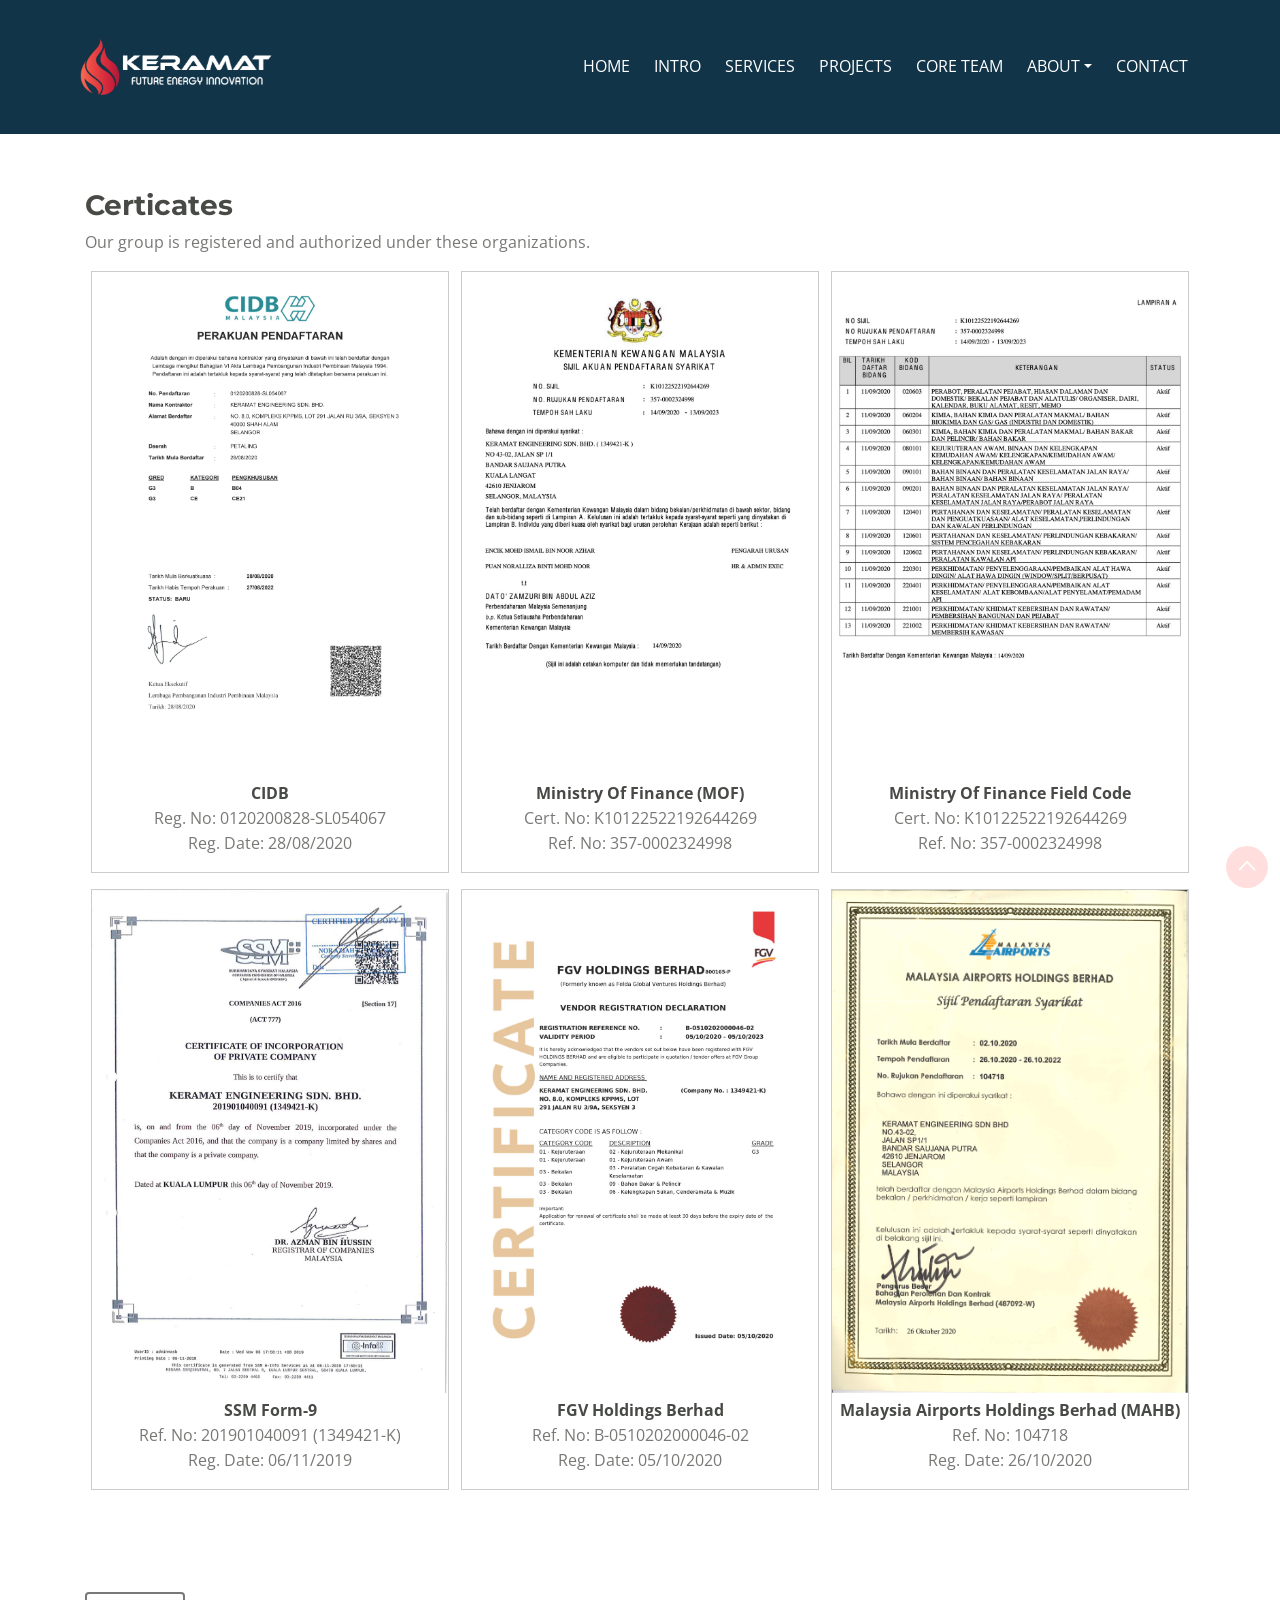
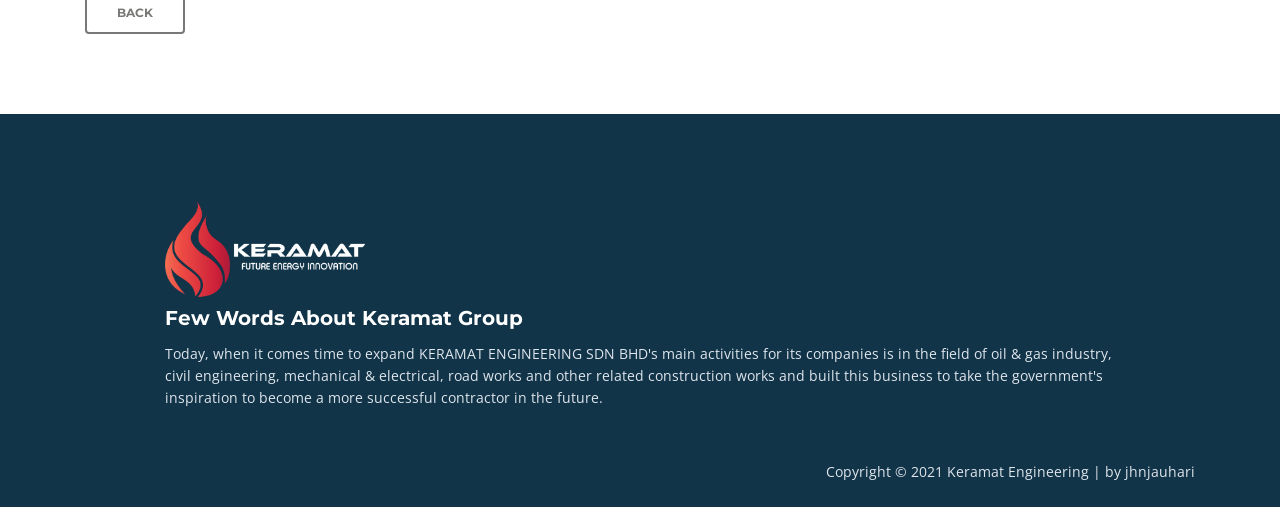
==== certificates.html @ 7631cae5 "major rework" ====
<!DOCTYPE html>
<html lang="en">
<head>
    <meta charset="utf-8">
    <meta name="viewport" content="width=device-width, initial-scale=1, shrink-to-fit=no">
    
    <!-- SEO Meta Tags -->
    <meta name="description" content="KERAMAT ENGINEERING SDN BHD was established in November 2019. We specialized in providing a wide range of Engineering and Maintenance services.">
    <meta name="author" content="KERAMAT ENGINEERING">

    <!-- OG Meta Tags to improve the way the post looks when you share the page on LinkedIn, Facebook, Google+ -->
    <meta property="og:site_name" content="Keramat Engineering" /> <!-- website name -->
    <meta property="og:site" content="" /> <!-- website link -->
    <meta property="og:title" content="Keramat Engineering"/> <!-- title shown in the actual shared post -->
    <meta property="og:description" content="" /> <!-- description shown in the actual shared post -->
    <meta property="og:image" content="" /> <!-- image link, make sure it's jpg -->
    <meta property="og:url" content="" /> <!-- where do you want your post to link to -->
    <meta property="og:type" content="article" />

    <!-- Website Title -->
    <title>Keramat Engineering</title>
    
    <!-- Styles -->
    <link href="https://fonts.googleapis.com/css?family=Montserrat:500,700&display=swap&subset=latin-ext" rel="stylesheet">
    <link href="https://fonts.googleapis.com/css?family=Open+Sans:400,400i,600&display=swap&subset=latin-ext" rel="stylesheet">
    <link href="css/bootstrap.css" rel="stylesheet">
    <link href="css/fontawesome-all.css" rel="stylesheet">
    <link href="css/swiper.css" rel="stylesheet">
    <link href="css/magnific-popup.css" rel="stylesheet">
    <link href="css/styles.css" rel="stylesheet">
    
    <!-- Favicon  -->
    <link rel="icon" href="images/favicon.png">
</head>
<body data-spy="scroll" data-target=".fixed-top">
    
    <!-- Preloader -->
    <div class="spinner-wrapper">
        <div class="spinner">
            <div class="bounce1"></div>
            <div class="bounce2"></div>
            <div class="bounce3"></div>
        </div>
    </div>
    <!-- end of preloader -->
    

    <!-- Navbar -->
    <nav class="navbar navbar-expand-md navbar-dark navbar-solid fixed-top">
        <!-- Text Logo - Use this if you don't have a graphic logo -->
        <!-- <a class="navbar-brand logo-text page-scroll" href="index.html">Aria</a> -->

        <!-- Image Logo -->
        <a class="navbar-brand logo-image" href="index.html"><img src="images/navbarlogo.png" alt="alternative"></a>
        
        <!-- Mobile Menu Toggle Button -->
        <button class="navbar-toggler" type="button" data-toggle="collapse" data-target="#navbarsExampleDefault" aria-controls="navbarsExampleDefault" aria-expanded="false" aria-label="Toggle navigation">
            <span class="navbar-toggler-awesome fas fa-bars"></span>
            <span class="navbar-toggler-awesome fas fa-times"></span>
        </button>
        <!-- end of mobile menu toggle button -->

         <div class="collapse navbar-collapse" id="navbarsExampleDefault">
            <ul class="navbar-nav ml-auto">
                <li class="nav-item">
                    <a class="nav-link page-scroll" href="index.html#header">HOME <span class="sr-only">(current)</span></a>
                </li>
                <li class="nav-item">
                    <a class="nav-link page-scroll" href="index.html#intro">INTRO</a>
                </li>
                <li class="nav-item">
                    <a class="nav-link page-scroll" href="services.html">SERVICES</a>
                </li>
                <li class="nav-item">
                    <a class="nav-link page-scroll" href="projects.html">PROJECTS</a>
                </li>
                <li class="nav-item">
                    <a class="nav-link page-scroll" href="team.html">CORE TEAM</a>
                </li>

                <!-- Dropdown Menu -->          
                <li class="nav-item dropdown">
                    <a class="nav-link dropdown-toggle page-scroll" href="#about" id="navbarDropdown" role="button" aria-haspopup="true" aria-expanded="false">ABOUT</a>
                    <div class="dropdown-menu" aria-labelledby="navbarDropdown">
                        <a class="dropdown-item" href="orgchart.html"><span class="item-text">ORGANISATION CHART</span></a>
                        <div class="dropdown-items-divide-hr"></div>
                        <a class="dropdown-item" href=""><span class="item-text">CERTIFICATES</span></a>
                    </div>
                </li>
                <!-- end of dropdown menu -->

                <li class="nav-item">
                    <a class="nav-link page-scroll" href="contact.html">CONTACT</a>
                </li>
            </ul>
        </div>
    </nav> <!-- end of navbar -->
    <!-- end of navbar -->


<style>
div.gallery {
  border: 1px solid #ccc;
  padding-bottom: 1rem;
}

div.gallery:hover {
  border: 1px solid #777;
}

div.gallery img {
  width: 100%;
  height: auto;
}

div.desc {
  padding: 15px;
  text-align: left;
}

* {
  box-sizing: border-box;
}

.responsive {
  padding: 0 6px;
  float: left;
  width: 33.333333%;
  padding-bottom: 1rem;
}

@media only screen and (max-width: 700px) {
  .responsive {
    width: 49.99999%;
    margin: 6px 0;
  }
}

@media only screen and (max-width: 500px) {
  .responsive {
    width: 100%;
  }
}

.clearfix:after {
  content: "";
  display: table;
  clear: both;
}
</style>

    <!-- Certificate Content -->
    <div class="ex-basic-2">
        <div class="container">
            <div class="row">
                <div class="col-lg-12">
                    <div class="text-container">

<h2>Certicates</h2>
<p>Our group is registered and authorized under these organizations.</p>

<div class="responsive">
  <div class="gallery">
    <a target="_blank">
      <img src="images/CIDB.jpg" alt="Cinque Terre" width="600" height="400">
    </a>
    <div class="cert-text">
        <div><strong>CIDB</strong></div>
        <div>Reg. No: 0120200828-SL054067</div>
        <div>Reg. Date: 28/08/2020</div>
    </div>
  </div>
</div>

<div class="responsive">
  <div class="gallery">
    <a target="_blank">
      <img src="images/MOF.jpg" alt="Cinque Terre" width="600" height="400">
    </a>
    <div class="cert-text">
        <div><strong>Ministry Of Finance (MOF)</strong></div>
        <div>Cert. No: K10122522192644269</div>
        <div>Ref. No: 357-0002324998</div>
    </div>
  </div>
</div>

<div class="responsive">
  <div class="gallery">
    <a target="_blank">
      <img src="images/MOFkodbidang.jpg" alt="Cinque Terre" width="600" height="400">
    </a>
    <div class="cert-text">
        <div><strong>Ministry Of Finance Field Code</strong></div>
        <div>Cert. No: K10122522192644269</div>
        <div>Ref. No: 357-0002324998</div>
    </div>
  </div>
</div>

<div class="responsive">
  <div class="gallery">
    <a target="_blank">
      <img src="images/SSM.jpg" alt="Cinque Terre" width="600" height="400">
    </a>
    <div class="cert-text">
        <div><strong>SSM Form-9</strong></div>
        <div>Ref. No: 201901040091 (1349421-K)</div>
        <div>Reg. Date: 06/11/2019</div>
    </div>
  </div>
</div>

<div class="responsive">
  <div class="gallery">
    <a target="_blank">
      <img src="images/FGV.jpg" alt="Cinque Terre" width="600" height="400">
    </a>
    <div class="cert-text">
        <div><strong>FGV Holdings Berhad</strong></div>
        <div>Ref. No: B-0510202000046-02</div>
        <div>Reg. Date: 05/10/2020</div>
    </div>
  </div>
</div>

<div class="responsive">
  <div class="gallery">
    <a target="_blank">
      <img src="images/MAHB.jpg" alt="Cinque Terre" width="600" height="400">
    </a>
    <div class="cert-text">
        <div><strong>Malaysia Airports Holdings Berhad (MAHB)</strong></div>
        <div>Ref. No: 104718</div>
        <div>Reg. Date: 26/10/2020</div>
    </div>
  </div>
</div>

<div class="clearfix"></div>


                
                    </div> <!-- end of text-container-->
                                       
                    <a class="btn-outline-reg back" href="index.html">BACK</a>
                </div> <!-- end of col-->
            </div> <!-- end of row -->
        </div> <!-- end of container -->
    </div> <!-- end of ex-basic-2 -->
    <!-- end of privacy content -->

    
    <!-- Footer -->
    <div class="footer">
       
        <div class="container">
             <div class="col-md-6">
                </div> <!-- end of col -->
            <div class="row">
                <div class="col-md-12">
                    <div class="text-container about">
                        <img src="images/logo.png" width="200px" />
                        <h4>Few Words About Keramat Group</h4>
                        <p class="white">Today, when it comes time to expand KERAMAT ENGINEERING SDN BHD's main activities for its companies is in the field of oil & gas industry, civil engineering, mechanical & electrical, road works and other related construction works and built this business to take the government's inspiration to become a more successful contractor in the future.</p>
                    </div> <!-- end of text-container -->
                </div> <!-- end of col -->
                
            </div> <!-- end of row -->
        </div> <!-- end of container -->
    </div> <!-- end of footer -->  
    <!-- end of footer -->


    <!-- Copyright -->
    <div class="copyright">
        <div class="container">
            <div class="row">
                <div class="col-lg-12">
                    <p class="p-small">Copyright © 2021 Keramat Engineering | by <a href="https://jhnjauhari.com">jhnjauhari</a></p>
                </div> <!-- end of col -->
            </div> <!-- enf of row -->
        </div> <!-- end of container -->
    </div> <!-- end of copyright --> 
    <!-- end of copyright -->

    
    <!-- Scripts -->
    <script src="js/jquery.min.js"></script> <!-- jQuery for Bootstrap's JavaScript plugins -->
    <script src="js/popper.min.js"></script> <!-- Popper tooltip library for Bootstrap -->
    <script src="js/bootstrap.min.js"></script> <!-- Bootstrap framework -->
    <script src="js/jquery.easing.min.js"></script> <!-- jQuery Easing for smooth scrolling between anchors -->
    <script src="js/swiper.min.js"></script> <!-- Swiper for image and text sliders -->
    <script src="js/jquery.magnific-popup.js"></script> <!-- Magnific Popup for lightboxes -->
    <script src="js/morphext.min.js"></script> <!-- Morphtext rotating text in the header -->
    <script src="js/isotope.pkgd.min.js"></script> <!-- Isotope for filter -->
    <script src="js/validator.min.js"></script> <!-- Validator.js - Bootstrap plugin that validates forms -->
    <script src="js/scripts.js"></script> <!-- Custom scripts -->
</body>
</html>
---- css/styles.css ----
/* Template: Aria - Business HTML Landing Page Template
   Author: Inovatik
   Created: Jul 2019
   Description: Master CSS file
*/

/*****************************************
Table Of Contents:

01. General Styles
02. Preloader
03. Navigation
04. Header
05. Intro
06. Description
07. Services
08. Details 1
09. Details 2
10. Testimonials
11. Call Me
12. Projects
13. Project Lightboxes
14. Team
15. About
16. Contact
17. Footer
18. Copyright
19. Back To Top Button
20. Extra Pages
21. Media Queries
******************************************/

/*****************************************
Colors:

- Backgrounds - light gray #fbfbfb
- Background - dark blue #153e52
- Backgrounds navbar, footer - dark gray #113448
- Buttons, bullets, icons - green #14bf98 (OLD) #FF3F39 (NEW)
- Headings text - black #484a46
- Body text - gray #787976
- Body text - light gray #dfe5ec
******************************************/


/******************************/
/*     01. General Styles     */
/******************************/
body,
html {
    width: 100%;
	height: 100%;
}

body, p {
	color: #787976; 
	font: 400 1rem/1.5625rem "Open Sans", sans-serif;
}

.p-large {
	font: 400 1.125rem/1.625rem "Open Sans", sans-serif;
}

.p-small {
	font: 400 0.875rem/1.375rem "Open Sans", sans-serif;
}

.p-heading {
	margin-bottom: 3.5rem;
	text-align: center;
}

.center {
  display: block;
  margin-left: auto;
  margin-right: auto;
  width: 100%;
}

.li-space-lg li {
	margin-bottom: 0.375rem;
}

.indent {
	padding-left: 1.25rem;
}

.headerlogo {
	padding-bottom: 1rem;
        border-radius: 50%;
        animation: animate 3s linear infinite;
    }
@keyframes animate {
    0%{
       transform: rotateY(0deg);
    }
    100%{
        transform: rotateY(360deg);
    }
}

.footerlogo {
	margin-left: auto;
	margin-right: auto;
	position: : absolute;
	width: 70%;

}

h1 {
	color: #484a46;
	font: 700 2.5rem/3rem "Montserrat", sans-serif;
}

h2 {
	color: #484a46;
	font: 700 1.75rem/2.125rem "Montserrat", sans-serif;
}

h3 {
	color: #484a46;
	font: 700 1.375rem/1.75rem "Montserrat", sans-serif;
}

h4 {
	color: #484a46;
	font: 700 1.25rem/1.625rem "Montserrat", sans-serif;
}

h5 {
	color: #484a46;
	font: 700 1.125rem/1.5rem "Montserrat", sans-serif;
}

h6 {
	color: #484a46;
	font: 700 1rem/1.375rem "Montserrat", sans-serif;
}

a {
	color: #787976;
	text-decoration: underline;
}

a:hover {
	color: #787976;
	text-decoration: underline;
}

a.green {
	color: #FF3F39;
}

a.white,
.white {
	color: #dfe5ec;
}

.testimonial-text {
	font-style: italic;
}

.testimonial-author {
	font: 700 1rem/1.375rem "Montserrat", sans-serif;
}

strong {
	color: #484a46;
}

.section-title {
	color: #FF3F39;
	font: 500 0.8125rem/1.125rem "Montserrat", sans-serif;
}

.btn-solid-reg {
	display: inline-block;
	padding: 1.1875rem 1.875rem 1.1875rem 1.875rem;
	border: 0.125rem solid #FF3F39;
	border-radius: 0.25rem;
	background-color: #FF3F39;
	color: #fff;
	font: 700 0.75rem/0 "Montserrat", sans-serif;
	text-decoration: none;
	transition: all 0.2s;
}

.btn-solid-reg:hover {
	background-color: transparent;
	color: #FF3F39;
	text-decoration: none;
}

.btn-solid-lg {
	display: inline-block;
	padding: 1.375rem 2.125rem 1.375rem 2.125rem;
	border: 0.125rem solid #FF3F39;
	border-radius: 0.25rem;
	background-color: #FF3F39;
	color: #fff;
	font: 700 0.75rem/0 "Montserrat", sans-serif;
	text-decoration: none;
	transition: all 0.2s;
}

.btn-solid-lg:hover {
	background-color: transparent;
	color: #FF3F39;
	text-decoration: none;
}

.btn-outline-reg {
	display: inline-block;
	padding: 1.1875rem 1.875rem 1.1875rem 1.875rem;
	border: 0.125rem solid #787976;
	border-radius: 0.25rem;
	background-color: transparent;
	color: #787976;
	font: 700 0.75rem/0 "Montserrat", sans-serif;
	text-decoration: none;
	transition: all 0.2s;
}

.btn-outline-reg:hover {
	background-color: #787976;
	color: #fff;
	text-decoration: none;
}

.btn-outline-lg {
	display: inline-block;
	padding: 1.375rem 2.125rem 1.375rem 2.125rem;
	border: 0.125rem solid #787976;
	border-radius: 0.25rem;
	background-color: transparent;
	color: #787976;
	font: 700 0.75rem/0 "Montserrat", sans-serif;
	text-decoration: none;
	transition: all 0.2s;
}

.btn-outline-lg:hover {
	background-color: #787976;
	color: #fff;
	text-decoration: none;
}

.btn-outline-sm {
	display: inline-block;
	padding: 1rem 1.625rem 0.9375rem 1.625rem;
	border: 0.125rem solid #787976;
	border-radius: 0.25rem;
	background-color: transparent;
	color: #787976;
	font: 700 0.75rem/0 "Montserrat", sans-serif;
	text-decoration: none;
	transition: all 0.2s;
}

.btn-outline-sm:hover {
	background-color: #787976;
	color: #fff;
	text-decoration: none;
}

.form-group {
	position: relative;
	margin-bottom: 1.25rem;
}

.form-group.has-error.has-danger {
	margin-bottom: 0.625rem;
}

.form-group.has-error.has-danger .help-block.with-errors ul {
	margin-top: 0.375rem;
}

.label-control {
	position: absolute;
	top: 0.8125rem;
	left: 1.375rem;
	color: #787976;
	opacity: 1;
	font: 400 0.875rem/1.375rem "Open Sans", sans-serif;
	cursor: text;
	transition: all 0.2s ease;
}

/* IE10+ hack to solve lower label text position compared to the rest of the browsers */
@media screen and (-ms-high-contrast: active), screen and (-ms-high-contrast: none) {  
	.label-control {
		top: 0.9375rem;
	}
}

.form-control-input:focus + .label-control,
.form-control-input.notEmpty + .label-control,
.form-control-textarea:focus + .label-control,
.form-control-textarea.notEmpty + .label-control {
	top: 0.125rem;
	opacity: 1;
	font-size: 0.75rem;
	font-weight: 500;
}

.form-control-input,
.form-control-select {
	display: block; /* needed for proper display of the label in Firefox, IE, Edge */
	width: 100%;
	padding-top: 1.25rem;
	padding-bottom: 0.25rem;
	padding-left: 1.3125rem;
	border: 1px solid #dadada;
	border-radius: 0.25rem;
	background-color: #fff;
	color: #787976;
	font: 400 0.875rem/1.375rem "Open Sans", sans-serif;
	transition: all 0.2s;
	-webkit-appearance: none; /* removes inner shadow on form inputs on ios safari */
}

.form-control-select {
	padding-top: 0.5rem;
	padding-bottom: 0.5rem;
	height: 3rem;
}

/* IE10+ hack to solve lower label text position compared to the rest of the browsers */
@media screen and (-ms-high-contrast: active), screen and (-ms-high-contrast: none) {  
	.form-control-input {
		padding-top: 1.25rem;
		padding-bottom: 0.75rem;
		line-height: 1.75rem;
	}

	.form-control-select {
		padding-top: 0.875rem;
		padding-bottom: 0.75rem;
		height: 3.125rem;
		line-height: 2.125rem;
	}
}

select {
    /* you should keep these first rules in place to maintain cross-browser behavior */
    -webkit-appearance: none;
	-moz-appearance: none;
	-ms-appearance: none;
    -o-appearance: none;
    appearance: none;
    background-image: url('../images/down-arrow.png');
    background-position: 96% 50%;
    background-repeat: no-repeat;
    outline: none;
}

select::-ms-expand {
    display: none; /* removes the ugly default down arrow on select form field in IE11 */
}

.form-control-textarea {
	display: block; /* used to eliminate a bottom gap difference between Chrome and IE/FF */
	width: 100%;
	height: 8rem; /* used instead of html rows to normalize height between Chrome and IE/FF */
	padding-top: 1.25rem;
	padding-left: 1.3125rem;
	border: 1px solid #dadada;
	border-radius: 0.25rem;
	background-color: #fff;
	color: #787976;
	font: 400 1rem/1.5625rem "Open Sans", sans-serif;
	transition: all 0.2s;
}

.form-control-input:focus,
.form-control-select:focus,
.form-control-textarea:focus {
	border: 1px solid #a1a1a1;
	outline: none; /* Removes blue border on focus */
}

.form-control-input:hover,
.form-control-select:hover,
.form-control-textarea:hover {
	border: 1px solid #a1a1a1;
}

.checkbox {
	font: 400 0.875rem/1.375rem "Open Sans", sans-serif;
}

input[type='checkbox'] {
	vertical-align: -15%;
	margin-right: 0.375rem;
}

/* IE10+ hack to raise checkbox field position compared to the rest of the browsers */
@media screen and (-ms-high-contrast: active), screen and (-ms-high-contrast: none) {  
	input[type='checkbox'] {
		vertical-align: -9%;
	}
}

.form-control-submit-button {
	display: inline-block;
	width: 100%;
	height: 3.125rem;
	border: 0.125rem solid #FF3F39;
	border-radius: 0.25rem;
	background-color: #FF3F39;
	color: #fff;
	font: 700 0.75rem/1.75rem "Montserrat", sans-serif;
	cursor: pointer;
	transition: all 0.2s;
}

.form-control-submit-button:hover {
	background-color: transparent;
	color: #FF3F39;
}

/* Form Success And Error Message Formatting */
#lmsgSubmit.h3.text-center.tada.animated,
#cmsgSubmit.h3.text-center.tada.animated,
#pmsgSubmit.h3.text-center.tada.animated,
#lmsgSubmit.h3.text-center,
#cmsgSubmit.h3.text-center,
#pmsgSubmit.h3.text-center {
	display: block;
	margin-bottom: 0;
	color: #b93636;
	font: 400 1.125rem/1rem "Open Sans", sans-serif;
}

.help-block.with-errors .list-unstyled {
	color: #787976;
	font-size: 0.75rem;
	line-height: 1.125rem;
	text-align: left;
}

.help-block.with-errors ul {
	margin-bottom: 0;
}
/* end of form success and error message formatting */

.map-responsive{
    overflow:hidden;
    padding-bottom:56.25%;
    position:relative;
    height:0;
}
.map-responsive iframe{
    left:0;
    top:0;
    height:100%;
    width:100%;
    position:absolute;
}

/* Form Success And Error Message Animation - Animate.css */
@-webkit-keyframes tada {
	from {
		-webkit-transform: scale3d(1, 1, 1);
		-ms-transform: scale3d(1, 1, 1);
		transform: scale3d(1, 1, 1);
	}
	10%, 20% {
		-webkit-transform: scale3d(.9, .9, .9) rotate3d(0, 0, 1, -3deg);
		-ms-transform: scale3d(.9, .9, .9) rotate3d(0, 0, 1, -3deg);
		transform: scale3d(.9, .9, .9) rotate3d(0, 0, 1, -3deg);
	}
	30%, 50%, 70%, 90% {
		-webkit-transform: scale3d(1.1, 1.1, 1.1) rotate3d(0, 0, 1, 3deg);
		-ms-transform: scale3d(1.1, 1.1, 1.1) rotate3d(0, 0, 1, 3deg);
		transform: scale3d(1.1, 1.1, 1.1) rotate3d(0, 0, 1, 3deg);
	}
	40%, 60%, 80% {
		-webkit-transform: scale3d(1.1, 1.1, 1.1) rotate3d(0, 0, 1, -3deg);
		-ms-transform: scale3d(1.1, 1.1, 1.1) rotate3d(0, 0, 1, -3deg);
		transform: scale3d(1.1, 1.1, 1.1) rotate3d(0, 0, 1, -3deg);
	}
	to {
		-webkit-transform: scale3d(1, 1, 1);
		-ms-transform: scale3d(1, 1, 1);
		transform: scale3d(1, 1, 1);
	}
}

@keyframes tada {
	from {
		-webkit-transform: scale3d(1, 1, 1);
		-ms-transform: scale3d(1, 1, 1);
		transform: scale3d(1, 1, 1);
	}
	10%, 20% {
		-webkit-transform: scale3d(.9, .9, .9) rotate3d(0, 0, 1, -3deg);
		-ms-transform: scale3d(.9, .9, .9) rotate3d(0, 0, 1, -3deg);
		transform: scale3d(.9, .9, .9) rotate3d(0, 0, 1, -3deg);
	}
	30%, 50%, 70%, 90% {
		-webkit-transform: scale3d(1.1, 1.1, 1.1) rotate3d(0, 0, 1, 3deg);
		-ms-transform: scale3d(1.1, 1.1, 1.1) rotate3d(0, 0, 1, 3deg);
		transform: scale3d(1.1, 1.1, 1.1) rotate3d(0, 0, 1, 3deg);
	}
	40%, 60%, 80% {
		-webkit-transform: scale3d(1.1, 1.1, 1.1) rotate3d(0, 0, 1, -3deg);
		-ms-transform: scale3d(1.1, 1.1, 1.1) rotate3d(0, 0, 1, -3deg);
		transform: scale3d(1.1, 1.1, 1.1) rotate3d(0, 0, 1, -3deg);
	}
	to {
		-webkit-transform: scale3d(1, 1, 1);
		-ms-transform: scale3d(1, 1, 1);
		transform: scale3d(1, 1, 1);
	}
}

.tada {
	-webkit-animation-name: tada;
	animation-name: tada;
}

.animated {
	-webkit-animation-duration: 1s;
	animation-duration: 1s;
	-webkit-animation-fill-mode: both;
	animation-fill-mode: both;
}
/* end of form success and error message animation - Animate.css */

/* Fade-move Animation For Lightbox - Magnific Popup */
/* at start */
.my-mfp-slide-bottom .zoom-anim-dialog {
	opacity: 0;
	transition: all 0.2s ease-out;
	-webkit-transform: translateY(-1.25rem) perspective(37.5rem) rotateX(10deg);
	-ms-transform: translateY(-1.25rem) perspective(37.5rem) rotateX(10deg);
	transform: translateY(-1.25rem) perspective(37.5rem) rotateX(10deg);
}

/* animate in */
.my-mfp-slide-bottom.mfp-ready .zoom-anim-dialog {
	opacity: 1;
	-webkit-transform: translateY(0) perspective(37.5rem) rotateX(0); 
	-ms-transform: translateY(0) perspective(37.5rem) rotateX(0); 
	transform: translateY(0) perspective(37.5rem) rotateX(0); 
}

/* animate out */
.my-mfp-slide-bottom.mfp-removing .zoom-anim-dialog {
	opacity: 0;
	-webkit-transform: translateY(-0.625rem) perspective(37.5rem) rotateX(10deg); 
	-ms-transform: translateY(-0.625rem) perspective(37.5rem) rotateX(10deg); 
	transform: translateY(-0.625rem) perspective(37.5rem) rotateX(10deg); 
}

/* dark overlay, start state */
.my-mfp-slide-bottom.mfp-bg {
	opacity: 0;
	transition: opacity 0.2s ease-out;
}

/* animate in */
.my-mfp-slide-bottom.mfp-ready.mfp-bg {
	opacity: 0.8;
}
/* animate out */
.my-mfp-slide-bottom.mfp-removing.mfp-bg {
	opacity: 0;
}
/* end of fade-move animation for lightbox - magnific popup */

/* Fade Animation For Image Slider - Magnific Popup */
@-webkit-keyframes fadeIn {
	from {
		opacity: 0;
	}
	to {
		opacity: 1;
	}
}

@keyframes fadeIn {
	from {
		opacity: 0;
	}
	to {
		opacity: 1;
	}
}

.fadeIn {
	-webkit-animation: fadeIn 0.6s;
	animation: fadeIn 0.6s;
}

@-webkit-keyframes fadeOut {
	from {
		opacity: 1;
	}
	to {
		opacity: 0;
	}
}

@keyframes fadeOut {
	from {
		opacity: 1;
	}
	to {
		opacity: 0;
	}
}

.fadeOut {
	-webkit-animation: fadeOut 0.8s;
	animation: fadeOut 0.8s;
}
/* end of fade animation for image slider - magnific popup */


/*************************/
/*     02. Preloader     */
/*************************/
.spinner-wrapper {
	position: fixed;
	z-index: 999999;
	top: 0;
	right: 0;
	bottom: 0;
	left: 0;
	background: #113448;
}

.spinner {
	position: absolute;
	top: 50%; /* centers the loading animation vertically one the screen */
	left: 50%; /* centers the loading animation horizontally one the screen */
	width: 3.75rem;
	height: 1.25rem;
	margin: -0.625rem 0 0 -1.875rem; /* is width and height divided by two */ 
	text-align: center;
}

.spinner > div {
	display: inline-block;
	width: 1rem;
	height: 1rem;
	border-radius: 100%;
	background-color: #fff;
	-webkit-animation: sk-bouncedelay 1.4s infinite ease-in-out both;
	animation: sk-bouncedelay 1.4s infinite ease-in-out both;
}

.spinner .bounce1 {
	-webkit-animation-delay: -0.32s;
	animation-delay: -0.32s;
}

.spinner .bounce2 {
	-webkit-animation-delay: -0.16s;
	animation-delay: -0.16s;
}

@-webkit-keyframes sk-bouncedelay {
	0%, 80%, 100% { -webkit-transform: scale(0); }
	40% { -webkit-transform: scale(1.0); }
}

@keyframes sk-bouncedelay {
	0%, 80%, 100% { 
		-webkit-transform: scale(0);
		-ms-transform: scale(0);
		transform: scale(0);
	} 40% { 
		-webkit-transform: scale(1.0);
		-ms-transform: scale(1.0);
		transform: scale(1.0);
	}
}


/**************************/
/*     03. Navigation     */
/**************************/

.navbar-solid {
	padding-top: 0.375rem;
	padding-bottom: 0.375rem;
	background-color: #113448;
	box-shadow: 0 0.0625rem 0.375rem 0 rgba(0, 0, 0, 0.1);
	font: 6000 0.875rem/0.875rem "Open Sans", sans-serif;
	transition: all 0.2s;
}

.navbar-solid .navbar-brand {
	font-size: 0;
}

.navbar-solid .navbar-brand.logo-image img {
    width: 12.0625rem;
	-webkit-backface-visibility: hidden;
}

.navbar-solid .navbar-brand.logo-text {
	margin-top: 0.25rem;
	margin-bottom: 0.25rem;
	font: 700 2.25rem/1.5rem "Montserrat", sans-serif;
	color: #fff;
	text-decoration: none;
}

.navbar-solid .navbar-nav {
	margin-top: 0.75rem;
	margin-bottom: 0.5rem;
}

.navbar-solid .nav-item .nav-link {
	padding: 0.625rem 0.75rem 0.625rem 0.75rem;
	color: #fff;
	text-decoration: none;
	transition: all 0.2s ease;
}

.navbar-solid .nav-item .nav-link:hover,
.navbar-solid .nav-item .nav-link.active {
	color: #FF3F39;
}

/* Dropdown Menu */
.navbar-solid .dropdown:hover > .dropdown-menu {
	display: block; /* this makes the dropdown menu stay open while hovering it */
	min-width: auto;
	animation: fadeDropdown 0.2s; /* required for the fade animation */
}

@keyframes fadeDropdown {
    0% {
        opacity: 0;
    }

    100% {
        opacity: 1;
    }
}

.navbar-solid .dropdown-toggle:focus { /* removes dropdown outline on focus  */
	outline: 0;
}

.navbar-solid .dropdown-menu {
	margin-top: 0;
	border: none;
	border-radius: 0.25rem;
	background-color: #113448;
}

.navbar-solid .dropdown-item {
	color: #fff;
	text-decoration: none;
}

.navbar-solid .dropdown-item:hover {
	background-color: #113448;
}

.navbar-solid .dropdown-item .item-text {
	font: 600 0.875rem/0.875rem "Open Sans", sans-serif;
}

.navbar-solid .dropdown-item:hover .item-text {
	color: #FF3F39;
}

.navbar-solid .dropdown-items-divide-hr {
	width: 100%;
	height: 1px;
	margin: 0.75rem auto 0.75rem auto;
	border: none;
	background-color: #b5bcc4;
	opacity: 0.2;
}
/* end of dropdown menu */

.navbar-solid .social-icons {
	display: none;
}

.navbar-solid .navbar-toggler {
	border: none;
	color: #fff;
	font-size: 2rem;
}

.navbar-solid button[aria-expanded='false'] .navbar-toggler-awesome.fas.fa-times{
	display: none;
}

.navbar-solid button[aria-expanded='false'] .navbar-toggler-awesome.fas.fa-bars{
	display: inline-block;
}

.navbar-solid button[aria-expanded='true'] .navbar-toggler-awesome.fas.fa-bars{
	display: none;
}

.navbar-solid button[aria-expanded='true'] .navbar-toggler-awesome.fas.fa-times{
	display: inline-block;
	margin-right: 0.125rem;
}

/* end of solid navbar*/


.navbar-custom {
	padding-top: 0.375rem;
	padding-bottom: 0.375rem;
	background-color: #113448;
	box-shadow: 0 0.0625rem 0.375rem 0 rgba(0, 0, 0, 0.1);
	font: 6000 0.875rem/0.875rem "Open Sans", sans-serif;
	transition: all 0.2s;
}

.navbar-custom .navbar-brand {
	font-size: 0;
}

.navbar-custom .navbar-brand.logo-image img {
    width: 12.0625rem;
	-webkit-backface-visibility: hidden;
}

.navbar-custom .navbar-brand.logo-text {
	margin-top: 0.25rem;
	margin-bottom: 0.25rem;
	font: 7000 2.25rem/1.5rem "Montserrat", sans-serif;
	color: #fff;
	text-decoration: none;
}

.navbar-custom .navbar-nav {
	margin-top: 0.75rem;
	margin-bottom: 0.5rem;
}

.navbar-custom .nav-item .nav-link {
	padding: 0.625rem 0.75rem 0.625rem 0.75rem;
	color: #fff;
	text-decoration: none;
	transition: all 0.2s ease;
}

.navbar-custom .nav-item .nav-link:hover,
.navbar-custom .nav-item .nav-link.active {
	color: #FF3F39;
}

/* Dropdown Menu */
.navbar-custom .dropdown:hover > .dropdown-menu {
	display: block; /* this makes the dropdown menu stay open while hovering it */
	min-width: auto;
	animation: fadeDropdown 0.2s; /* required for the fade animation */
}

@keyframes fadeDropdown {
    0% {
        opacity: 0;
    }

    100% {
        opacity: 1;
    }
}

.navbar-custom .dropdown-toggle:focus { /* removes dropdown outline on focus  */
	outline: 0;
}

.navbar-custom .dropdown-menu {
	margin-top: 0;
	border: none;
	border-radius: 0.25rem;
	background-color: #113448;
}

.navbar-custom .dropdown-item {
	color: #fff;
	text-decoration: none;
}

.navbar-custom .dropdown-item:hover {
	background-color: #113448;
}

.navbar-custom .dropdown-item .item-text {
	font: 600 0.875rem/0.875rem "Open Sans", sans-serif;
}

.navbar-custom .dropdown-item:hover .item-text {
	color: #FF3F39;
}

.navbar-custom .dropdown-items-divide-hr {
	width: 100%;
	height: 1px;
	margin: 0.75rem auto 0.75rem auto;
	border: none;
	background-color: #b5bcc4;
	opacity: 0.2;
}
/* end of dropdown menu */

.navbar-custom .social-icons {
	display: none;
}

.navbar-custom .navbar-toggler {
	border: none;
	color: #fff;
	font-size: 2rem;
}

.navbar-custom button[aria-expanded='false'] .navbar-toggler-awesome.fas.fa-times{
	display: none;
}

.navbar-custom button[aria-expanded='false'] .navbar-toggler-awesome.fas.fa-bars{
	display: inline-block;
}

.navbar-custom button[aria-expanded='true'] .navbar-toggler-awesome.fas.fa-bars{
	display: none;
}

.navbar-custom button[aria-expanded='true'] .navbar-toggler-awesome.fas.fa-times{
	display: inline-block;
	margin-right: 0.125rem;
}


/*********************/
/*    04. Header     */
/*********************/
.header {
	background: linear-gradient(rgba(0, 0, 0, 8), rgba(0, 0, 0, 0.5)), url('../images/header-background.png') center center no-repeat;
	background-size: cover;
	height: 100%;
}

.cert-text{
	padding-top: 0.3rem;
	text-align: center;
}

.header .header-content {
	padding-top: 8rem;
	padding-bottom: 2.125rem;
	text-align: center;
	max-height: 70px;
}

.header .text-container {
	margin-bottom: 30rem;
	}

.header h1 {
	margin-bottom: 0.5rem;
	color: #fff;
}

.header .p-large {
	margin-bottom: 2rem;
	color: #dfe5ec;
}

.header .btn-solid-lg {
	margin-right: 0.5rem;
	margin-bottom: 1.25rem;
}


/*********************/
/*     05. Intro     */
/*********************/
.basic-1 {
	padding-top: 6.5rem;
	padding-bottom: 3rem;
}

.basic-1 .text-container {
	margin-bottom: 3rem;
}

.basic-1 .section-title {
	margin-bottom: 0.5rem;
}

.basic-1 h2 {
	margin-bottom: 1.375rem;
}

.basic-1 .testimonial-author {
	color: #484a46;
}

/* Hover Animation */
.basic-1 .image-container {
	overflow: hidden;
	border-radius: 0.25rem;
}

.basic-1 .image-container img {
	margin: 0;
	border-radius: 0.25rem;
	transition: all 0.3s;
}

.basic-1 .image-container:hover img {
	-moz-transform: scale(1.15);
	-webkit-transform: scale(1.15);
	transform: scale(1.15);
} 
/* end of hover animation */


/***************************/
/*     06. Description     */
/***************************/
.cards-1 {
	padding-top: 3rem;
	padding-bottom: 2.875rem;
}

.cards-1 .card {
	margin-bottom: 2.5rem;
	border: none;
	text-align: center;
}

.cards-1 .fa-stack {
	width: 6rem;
	height: 6rem;
	margin-right: auto;
	margin-bottom: 1rem;
	margin-left: auto;
	line-height: 6rem;
	text-align: left;
}

.cards-1 .fa-stack .hexagon {
	position: absolute;
	width: 6rem;
	height: 6rem;
	background: url('../images/hexagon-green.svg') center center no-repeat;
	background-size: 6rem 6rem;
}

.cards-1 .fa-stack-1x {
	color: #fff;
	font-size: 2rem;
}

.cards-1 .card-body {
	padding: 0;
}

.cards-1 .card-title {
	margin-bottom: 0.625rem;
}


/************************/
/*     07. Services     */
/************************/
.cards-2 {
	padding-top: 6.625rem;	
	padding-bottom: 1.25rem;	
	background-color: #fbfbfb;
}

.cards-2 .section-title {
	margin-bottom: 0.5rem;
	text-align: center;
}

.cards-2 h2 {
	margin-bottom: 3.25rem;
	text-align: center;
}

.cards-2 .card {
	margin-bottom: 5.625rem;
	border: none;
	background-color: transparent;
}

.cards-2 .card-image img {
	border-top-left-radius: 0.375rem;
	border-top-right-radius: 0.375rem;
}

.cards-2 .card-body {
	padding: 2.25rem 2rem 2.125rem 2rem;
	border: 1px solid #ebe8e8;
	border-bottom-left-radius: 0.375rem;
	border-bottom-right-radius: 0.375rem;
	background-color: #fff;
}

.cards-2 h3 {
	margin-bottom: 0.75rem;
	text-align: center;
}

.cards-2 .list-unstyled {
	margin-bottom: 1.5rem;
}

.cards-2 .list-unstyled .fas {
	color: #FF3F39;
	font-size: 0.5rem;
	line-height: 1.375rem;
}

.cards-2 .list-unstyled .media-body {
	margin-left: 0.625rem;
	text-align: left;
}

.cards-2 .price {
	margin-bottom: 0.25rem;
	color: #484a46;
	font: 700 1rem/1.5rem "Montserrat", sans-serif;
	text-align: center;
}

.cards-2 .price span {
	color: #FF3F39;
}

.cards-2 .button-container {
	margin-top: -1.375rem;
	text-align: center;
}

.cards-2 .btn-solid-reg:hover {
	background-color: #fff;
}


/*************************/
/*     08. Details 1     */
/*************************/
.accordion .area-1 {
	height: 27rem;
	background: url('../images/details-1-background.jpg') center center no-repeat;
	background-size: cover;
}

.accordion .accordion-container {
	max-width: 90%;
	margin-right: auto;
	margin-left: auto;
	padding-top: 10.375rem;
	padding-bottom: 1.5rem;
}

.accordion h2 {
	margin-bottom: 1.625rem;
}

.accordion .item {
	margin-bottom: 2rem;
}

.accordion h4 {
	margin-bottom: 0;
}

.accordion span[aria-expanded="true"] .circle-numbering,
.accordion span[aria-expanded="false"] .circle-numbering {
	display: inline-block;
	width: 2.25rem;
	height: 2.25rem;
	margin-right: 0.875rem;
	border: 0.125rem solid #FF3F39;
	border-radius: 50%;
	background-color: #FF3F39;
	color: #fff;
	font: 700 1rem/2.125rem "Montserrat", sans-serif;
	text-align: center;
	vertical-align: middle;
	cursor: pointer;
	transition: all 0.2s ease;
}

.accordion span[aria-expanded="false"] .circle-numbering {
	border: 0.125rem solid #484a46;
	background-color: transparent;
	color: #484a46;
}

.accordion .item:hover span[aria-expanded="false"] .circle-numbering {
	border: 0.125rem solid #FF3F39;
	color: #FF3F39;
}

.accordion .accordion-title {
	display: inline-block;
	width: 70%;
	margin-top: 0.125rem;
	margin-bottom: 0.25rem;
	color: #484a46;
	font: 700 1.25rem/1.75rem "Montserrat", sans-serif;
	vertical-align: middle;
	cursor: pointer;
	transition: all 0.2s ease;
}

.accordion .item:hover .accordion-title {
	color: #FF3F39;
}

.accordion span[aria-expanded="true"] .accordion-title {
	color: #FF3F39;
}

.accordion .accordion-body {
	margin-left: 3.125rem;
}


/*************************/
/*     09. Details 2     */
/*************************/
.tabs .tabs-container {
	max-width: 90%;
	margin-right: auto;
	margin-left: auto;
	padding-top: 2rem;
	padding-bottom: 5.75rem;
}

.tabs .nav-tabs {
	justify-content: center;
	margin-bottom: 1.125rem;
	border-bottom: none;
}

.tabs .nav-link {
	margin-right: 1.625rem;
	margin-bottom: 0.875rem;
	padding: 0;
	border: none;
	border-radius: 0.25rem;
	color: #c1cace;
	font: 700 1.375rem/1.375rem "Montserrat", sans-serif;
	text-decoration: none;
	transition: all 0.2s ease;
}

.tabs .nav-link:hover,
.tabs .nav-link.active {
	color: #FF3F39;
}

.tabs .nav-link .fas {
	margin-right: 0.125rem;
	font-size: 0.875rem;
	vertical-align: 20%;
}

/*------------------TAB PANES---------------------------------*/

.tabs #tab-3 .progress-container {
	margin-top: 1.5rem;
}

.tabs #tab-3 .progress-container .title {
	margin-bottom: 0.25rem;
	color: #484a46;
	font: 600 0.875rem/1.25rem "Open Sans", sans-serif;
}

.tabs #tab-3 .progress {
	height: 1.375rem;
	margin-bottom: 1.125rem;
	border-radius: 0.125rem;
	background-color: #f9fafc;
}

.tabs #tab-3 .progress-bar {
	display: block;
	padding-left: 1.5rem;
	border-radius: 0.125rem;
	background: linear-gradient(to bottom right, #FF3F39, #1bd1a7);
}

.tabs #tab-3 .progress-bar.first {
	width: 100%;
}

.tabs #tab-3 .progress-bar.second {
	width: 75%;
}

.tabs #tab-3 .progress-bar.third {
	width: 90%;
}

.tabs #tab-1 .list-unstyled {
	margin-top: 1.75rem;
	margin-bottom: 0;
	vertical-align: top;
}

.tabs #tab-1 .list-unstyled .media {
	margin-bottom: 2rem;
}

.tabs #tab-1 .list-unstyled .media-bullet {
	color: #FF3F39;
	font-weight: 600;
	font-size: 2rem;
	line-height: 2rem;
}

.tabs #tab-1 .list-unstyled .media-body {
	margin-left: 0.875rem;
}

.tabs #tab-2 .list-unstyled .fas {
	color: #FF3F39;
	font-size: 0.5rem;
	line-height: 1.375rem;
}

.tabs #tab-2 .list-unstyled .media-body {
	margin-left: 0.625rem;
}

.tabs #tab-2 .list-unstyled {
	margin-bottom: 1.75rem;
}

.tabs .area-2 {
	height: 27rem;
	background: url('../images/details-2-background.jpg') center center no-repeat;
	background-size: cover;
}


/****************************/
/*     10. Testimonials     */
/****************************/
.slider {
	padding-top: 6.375rem;
	padding-bottom: 6.5rem;
	background-color: #fbfbfb;
}

.slider h2 {
	margin-bottom: 0.75rem;
	text-align: center;
}

.slider .slider-container {
	position: relative;
}

.slider .swiper-container {
	position: static;
	width: 90%;
	text-align: center;
}

.slider .swiper-button-prev:focus,
.slider .swiper-button-next:focus {
	/* even if you can't see it chrome you can see it on mobile device */
	outline: none;
}

.slider .swiper-button-prev {
	left: -0.5rem;
	background-image: url("data:image/svg+xml;charset=utf-8,%3Csvg%20xmlns%3D'http%3A%2F%2Fwww.w3.org%2F2000%2Fsvg'%20viewBox%3D'0%200%2028%2044'%3E%3Cpath%20d%3D'M0%2C22L22%2C0l2.1%2C2.1L4.2%2C22l19.9%2C19.9L22%2C44L0%2C22L0%2C22L0%2C22z'%20fill%3D'%23787976'%2F%3E%3C%2Fsvg%3E");
	background-size: 1.125rem 1.75rem;
}

.slider .swiper-button-next {
	right: -0.5rem;
	background-image: url("data:image/svg+xml;charset=utf-8,%3Csvg%20xmlns%3D'http%3A%2F%2Fwww.w3.org%2F2000%2Fsvg'%20viewBox%3D'0%200%2028%2044'%3E%3Cpath%20d%3D'M27%2C22L27%2C22L5%2C44l-2.1-2.1L22.8%2C22L2.9%2C2.1L5%2C0L27%2C22L27%2C22z'%20fill%3D'%23787976'%2F%3E%3C%2Fsvg%3E");
	background-size: 1.125rem 1.75rem;
}

.slider .card {
	position: relative;
	border: none;
	background-color: transparent;
}

.slider .card-image {
	width: 6rem;
	height: 6rem;
	margin-right: auto;
	margin-bottom: 0.25rem;
	margin-left: auto;
	border-radius: 50%;
}

.slider .card .card-body {
	padding-bottom: 0;
}

.slider .testimonial-text {
	margin-bottom: 0.625rem;
}

.slider .testimonial-author {
	color: #484a46;
}


/**********************/
/*     11. Call Me    */
/**********************/
.form-1 {
	padding-top: 6.625rem;	
	padding-bottom: 5.625rem;	
	background-color: #153e52;
}

.form-1 .text-container {
	margin-bottom: 4rem;
}

.form-1 .section-title {
	margin-bottom: 0.5rem;
}

.form-1 h2 {
	margin-bottom: 1.375rem;
	color: #fff;
}

.form-1 .list-unstyled .fas {
	color: #FF3F39;
	font-size: 0.5rem;
	line-height: 1.375rem;
}

.form-1 .list-unstyled .media-body {
	margin-left: 0.625rem;
}

.form-1 .label-control {
	color: #fff;
}

.form-1 .form-control-input,
.form-1 .form-control-select {
	border: 1px solid #39728f;
	background-color: #2a5d77;
	color: #fff;
}

.form-1 .form-control-textarea {
	border: 1px solid #39728f;
	background-color: #2a5d77;
	color: #fff;
}

.form-1 .form-control-input:focus,
.form-1 .form-control-input:hover,
.form-1 .form-control-select:focus,
.form-1 .form-control-select:hover,
.form-1 .form-control-textarea:focus,
.form-1 .form-control-textarea:hover {
	border: 1px solid #fff;
}

#lmsgSubmit.h3.text-center.tada.animated,
#lmsgSubmit.h3.text-center {
	color: #fff;
}

.form-1 .help-block.with-errors .list-unstyled {
	color: #dfe5ec;
}


/************************/
/*     12. Projects     */
/************************/
.filter {
	padding-top: 10.5rem;
	padding-bottom: 7rem;
	height: 100%;
}

.filter .section-title {
	margin-bottom: 0.5rem;
}

.filter h2,
.filter .section-title {
	text-align: center;
}

.filter h2 {
	margin-bottom: 3.25rem;
}

.filter .button-group {
	text-align: center;
}

.filter .button-group a {
	display: inline-block;
	margin-right: 0.1875rem;
	margin-bottom: 0.5rem;
	margin-left: 0.1875rem;
	padding: 0.3125rem 1.375rem 0.25rem 1.375rem;
	border-radius: 0.25rem;
	background-color: #f1f4f7;
	color: #7b7e85;
	font: 700 0.75rem/1.25rem "Montserrat", sans-serif;
	cursor: pointer;
	transition: all 0.2s ease;
}

.filter .button-group a:hover {
	background-color: #FF3F39;
	color: #fff;
}

.filter .button-group a.button.is-checked {
	background-color: #FF3F39;
	color: #fff;
}

.filter .grid {
	margin-top: 1.25rem;
	border-radius: 0.375rem;
}

/* Hover Animation */
.filter .element-item {
	position: relative;
	float: left;
	overflow: hidden;
	width: 50%;
	background-color: #000; /* to hide 1px white margin in IE */
}

.filter .element-item img {
	max-width: 100%;
	margin: 0;
	transition: all 0.3s;
}

.filter .element-item:hover img {
	-moz-transform: scale(1.15);
	-webkit-transform: scale(1.15);
	transform: scale(1.15);
} 
/* end of hover animation */

.filter .element-item .element-item-overlay { 
	position: absolute;
	z-index: 2;
	top: 0;
	left: 0;
	width: 100%;
	height: 100%;
	opacity: 1;
	text-align: center;
	transition: all 0.3s;
}

.filter .element-item .element-item-overlay span { 
	position: absolute;
	z-index: 3;
	top: 42%;
	right: 0;
	left: 0;
	color: #fff;
	font: 700 1.125rem/1.625rem "Montserrat", sans-serif;
}


/**********************************/
/*     13. Project Lightboxes     */
/**********************************/
.lightbox-basic {
	position: relative;
	max-width: 62.5rem;
	margin: 2.5rem auto;
	padding: 1.5625rem;
	border-radius: 0.25rem;
	background: #fff;
	text-align: left;
}

.lightbox-basic img {
	margin-right: auto;
	margin-bottom: 2rem;
	margin-left: auto;
	border-radius: 0.25rem;
}

.lightbox-basic .line-heading {
	width: 3rem;
	height: 1px;
	margin-top: 0;
	margin-bottom: 0.625rem;
	margin-left: 0;
	border: none;
	background-color: #FF3F39;
}

.lightbox-basic h6 {
	margin-bottom: 2rem;
}

.lightbox-basic .testimonial-container {
	margin-top: 1.75rem;
	margin-bottom: 2.125rem;
	padding: 1.125rem 1.5rem 1.125rem 1.5rem;
	border-radius: 0.25rem;
	background-color: #fbfbfb;
}

.lightbox-basic .testimonial-text {
	margin-bottom: 0.5rem;
}

.lightbox-basic .testimonial-author {
	margin-bottom: 0;
}

.lightbox-basic .btn-solid-reg,
.lightbox-basic .btn-outline-reg {
	margin-right: 0.375rem;
	margin-bottom: 1rem;
}

.lightbox-basic a.mfp-close.as-button {
	position: relative;
	width: auto;
	height: auto;
	margin-right: 0.5rem;
	color: #484a46;
	opacity: 1;
}

.lightbox-basic a.mfp-close.as-button:hover {
	color: #f2f2f2;
}

.lightbox-basic button.mfp-close.x-button {
	position: absolute;
	top: -0.375rem;
	right: -0.375rem;
	width: 2.75rem;
	height: 2.75rem;
}


/********************/
/*     14. Team     */
/********************/
.basic-2 {
	padding-top: 10.375rem;
	padding-bottom: 3.375rem;
	background-color: #fbfbfb;
	text-align: center;
}

.basic-2 h2 {
	margin-bottom: 0.75rem;
}

.basic-2 .team-member {
	display: inline-block;
	max-width: 13rem;
	margin-right: 1.5rem;
	margin-bottom: 3.5rem;
	margin-left: 1.5rem;
}

/* Hover Animation */
.basic-2 .image-wrapper {
	overflow: hidden;
	margin-bottom: 1.5rem;
}

.basic-2 .image-wrapper img {
	margin: 0;
	transition: all 0.3s;
}

.basic-2 .image-wrapper:hover img {
	-moz-transform: scale(1.15);
	-webkit-transform: scale(1.15);
	transform: scale(1.15);
} 
/* end of hover animation */

.basic-2 .team-member .p-large {
	margin-bottom: 0.25rem;
}

.basic-2 .team-member .job-title {
	margin-bottom: 0.75rem;
	color: #484a46;
	font: 700 1rem/1.375rem "Montserrat", sans-serif;
}

.basic-2 .fa-stack {
	width: 1.75rem;
	height: 1.75rem;
	margin-right: 0.125rem;
	margin-left: 0.125rem;
}

.basic-2 .fa-stack .hexagon {
	position: absolute;
	left: 0;
	width: 1.75rem;
	height: 1.75rem;
	background: url('../images/hexagon-green.svg') center center no-repeat;
	background-size: 1.75rem 1.75rem;
	transition: all 0.2s ease;
}

.basic-2 .fa-stack:hover .hexagon {
	background: url('../images/hexagon-white.svg') center center no-repeat;
	background-size: 1.75rem 1.75rem;
}

.basic-2 .fa-stack-1x {
	font-size: 0.6875rem;
	line-height: 1.75rem;
	color: #fff;
	transition: all 0.2s ease;
}

.basic-2 .fa-stack:hover .fa-stack-1x {
	color: #FF3F39;
}


/*********************/
/*     15. About     */
/*********************/
.counter {
	padding-top: 6.875rem;
	padding-bottom: 5.25rem;
}

.counter .image-container {
	margin-bottom: 3rem;
}

.counter .image-container img {
	border-radius: 0.25rem;
}

.counter .section-title {
	margin-bottom: 0.5rem;
}

.counter h2 {
	margin-bottom: 1.375rem;
}

.counter .list-unstyled {
	margin-bottom: 1.5rem;
}

.counter .list-unstyled .fas {
	color: #FF3F39;
	font-size: 0.5rem;
	line-height: 1.375rem;
}

.counter .list-unstyled .media-body {
	margin-left: 0.625rem;
}

.counter #counter {
	text-align: center;
}

.counter #counter .cell {
	display: inline-block;
	width: 9.5rem;
	margin-bottom: 0.75rem;
}

.counter #counter .counter-value {
	display: inline-block;
	margin-bottom: 0.125rem;
	color: #FF3F39;
	font: 700 2.875rem/3.25rem "Montserrat", sans-serif;
	vertical-align: middle;
}

.counter #counter .counter-info {
	display: inline-block;
	margin-left: 0.5rem;
	font-size: 0.875rem;
	line-height: 1.25rem;
	vertical-align: middle;
}


/***********************/
/*     16. Contact     */
/***********************/
.form-2 {
	padding-top: 6.625rem;
	padding-bottom: 5.625rem;
	background-color: #fbfbfb;
	height: 100%;
}

.form-2 .text-container {
	margin-bottom: 3rem;
}

.form-2 .section-title {
	margin-bottom: 0.5rem;
 }

.form-2 h2 {
	margin-bottom: 1.375rem;
}

.form-2 .list-unstyled {
	margin-bottom: 2.25rem;
	font-size: 1rem;
	line-height: 1.625rem;
}

.form-2 .list-unstyled .fas,
.form-2 .list-unstyled .fab {
	margin-right: 0.5rem;
	font-size: 0.875rem;
	color: #FF3F39;
}

.form-2 .list-unstyled .fa-phone {
	vertical-align: 3%;
}

.form-2 h3 {
	margin-bottom: 1rem;
}

.form-2 .fa-stack {
	margin-right: 0.25rem;
	margin-bottom: 0.75rem;
	margin-left: 0.125rem;
	width: 3.25rem;
	height: 3.25rem;
}

.form-2 .fa-stack .hexagon {
	position: absolute;
	width: 3.25rem;
	height: 3.25rem;
	background: url('../images/hexagon-green.svg') center center no-repeat;
	background-size: 3.25rem 3.25rem;
	transition: all 0.2s ease;
}

.form-2 .fa-stack:hover .hexagon {
	background: url('../images/hexagon-white.svg') center center no-repeat;
	background-size: 3.25rem 3.25rem;
}

.form-2 .fa-stack-1x {
	font-size: 1.5rem;
	line-height: 3.25rem;
	color: #fff;
	transition: all 0.2s ease;
}

.form-2 .fa-stack:hover .fa-stack-1x {
	color: #FF3F39;
}


/**********************/
/*     17. Footer     */
/**********************/
.footer {
	padding-top: 5rem;
	margin-right: auto;
	margin-left: auto;
	background-color: #113448;
}

.footer .text-container {
	margin-bottom: 2.25rem;
	all
}

.footer h4 {
	margin-bottom: 0.75rem;
	color: #fff;
}

.footer p,
.footer ul {
	font-size: 0.875rem;
	line-height: 1.375rem;
}


/*************************/
/*     18. Copyright     */
/*************************/
.copyright {
	padding-top: 1rem;
	padding-bottom: 0.5rem;
	background-color: #113448;
	text-align: right;
}

.copyright p,
.copyright a {
	color: #dfe5ec;
	text-decoration: none;
}


/**********************************/
/*     19. Back To Top Button     */
/**********************************/
a.back-to-top {
	position: fixed;
	z-index: 999;
	right: 0.75rem;
	bottom: 0.75rem;
	display: none;
	width: 2.625rem;
	height: 2.625rem;
	border-radius: 1.875rem;
	background: #FF3F39 url("../images/up-arrow.png") no-repeat center 47%;
	background-size: 1.125rem 1.125rem;
	text-indent: -9999px;
}

a:hover.back-to-top {
	background-color: #13aa87; 
}


/***************************/
/*     20. Extra Pages     */
/***************************/
.ex-header {
	padding-top: 1rem;
	padding-bottom: 1rem;
	background-color: #153e52;
	text-align: center;
}

.ex-header h1 {
	color: #fff;
}

.ex-basic-1 {
	padding-top: 2rem;
	padding-bottom: 0.875rem;
	background-color: #fbfbfb;
}

.ex-basic-1 .breadcrumbs {
	margin-bottom: 1rem;
}

.ex-basic-1 .breadcrumbs .fa {
	margin-right: 0.5rem;
	margin-left: 0.625rem;
}

.ex-basic-2 {
	padding-top: 11.75rem;
	padding-bottom: 4rem;
}

.ex-basic-2 h3 {
	margin-bottom: 1rem;
}

.ex-basic-2 .text-container {
	margin-bottom: 3.625rem;
}

.ex-basic-2 .text-container.last {
	margin-bottom: 0;
}

.ex-basic-2 .list-unstyled .fas {
	color: #FF3F39;
	font-size: 0.5rem;
	line-height: 1.375rem;
}

.ex-basic-2 .list-unstyled .media-body {
	margin-left: 0.625rem;
}

.ex-basic-2 .form-container {
	margin-top: 2.5rem;
}

.ex-basic-2 .btn-outline-reg {
	margin-top: 1.75rem;
}


/*****************************/
/*     21. Media Queries     */
/*****************************/	
/* Min-width width 768px */
@media (min-width: 768px) {
	
	/* General Styles */
	.p-heading {
		width: 85%;
		margin-right: auto;
		margin-left: auto;
	}
	/* end of general styles */


	.navbar-solid {
		padding: 2.125rem 1.5rem 2.125rem 2rem;
		box-shadow: none;
        background-color: #113448;
	}

	.navbar-solid .navbar-brand.logo-text {
		color: #fff;
	}

	.navbar-solid .navbar-nav {
		margin-top: 0;
		margin-bottom: 0;
	}

	.navbar-solid .nav-item .nav-link {
		padding: 0.25rem 0.75rem 0.25rem 0.75rem;
	}
	
	.navbar-solid .nav-item .nav-link:hover,
	.navbar-solid .nav-item .nav-link.active {
		color: #FF3F39;
	}

	.navbar-solid.top-nav-collapse {
        padding: 0.375rem 1.5rem 0.375rem 2rem;
		box-shadow: 0 0.0625rem 0.375rem 0 rgba(0, 0, 0, 0.1);
		background-color: #113448;
	}

	.navbar-solid.top-nav-collapse .navbar-brand.logo-text {
		color: #fff;
	}

	.navbar-solid.top-nav-collapse .nav-item .nav-link {
		color: #fff;
	}
	
	.navbar-solid.top-nav-collapse .nav-item .nav-link:hover,
	.navbar-solid.top-nav-collapse .nav-item .nav-link.active {
		color: #FF3F39;
	}

	.navbar-solid .dropdown-menu {
		padding-top: 1rem;
		padding-bottom: 1rem;
		border-top: 0.75rem solid rgba(0, 0, 0, 0);
		border-radius: 0.25rem;
		box-shadow: 0 0.25rem 0.375rem 0 rgba(0, 0, 0, 0.03);
	}
	
	.navbar-solid.top-nav-collapse .dropdown-menu {
		border-top: 0.125rem solid rgba(0, 0, 0, 0);
	}

	.navbar-solid .dropdown-item {
		padding-top: 0.25rem;
		padding-bottom: 0.25rem;
	}

	.navbar-solid .dropdown-items-divide-hr {
		width: 84%;
	}


	/* Navigation */
	.navbar-custom {
		padding: 2.125rem 1.5rem 2.125rem 2rem;
		box-shadow: none;
        background: transparent;
	}
	
	.navbar-custom .navbar-brand.logo-text {
		color: #fff;
	}

	.navbar-custom .navbar-nav {
		margin-top: 0;
		margin-bottom: 0;
	}

	.navbar-custom .nav-item .nav-link {
		padding: 0.25rem 0.75rem 0.25rem 0.75rem;
	}
	
	.navbar-custom .nav-item .nav-link:hover,
	.navbar-custom .nav-item .nav-link.active {
		color: #FF3F39;
	}

	.navbar-custom.top-nav-collapse {
        padding: 0.375rem 1.5rem 0.375rem 2rem;
		box-shadow: 0 0.0625rem 0.375rem 0 rgba(0, 0, 0, 0.1);
		background-color: #113448;
	}

	.navbar-custom.top-nav-collapse .navbar-brand.logo-text {
		color: #fff;
	}

	.navbar-custom.top-nav-collapse .nav-item .nav-link {
		color: #fff;
	}
	
	.navbar-custom.top-nav-collapse .nav-item .nav-link:hover,
	.navbar-custom.top-nav-collapse .nav-item .nav-link.active {
		color: #FF3F39;
	}

	.navbar-custom .dropdown-menu {
		padding-top: 1rem;
		padding-bottom: 1rem;
		border-top: 0.75rem solid rgba(0, 0, 0, 0);
		border-radius: 0.25rem;
		box-shadow: 0 0.25rem 0.375rem 0 rgba(0, 0, 0, 0.03);
	}
	
	.navbar-custom.top-nav-collapse .dropdown-menu {
		border-top: 0.125rem solid rgba(0, 0, 0, 0);
	}

	.navbar-custom .dropdown-item {
		padding-top: 0.25rem;
		padding-bottom: 0.25rem;
	}

	.navbar-custom .dropdown-items-divide-hr {
		width: 84%;
	}
	/* end of navigation */


	/* Header */
	.header .header-content {
		padding-top: 3rem;
		padding-bottom: 7.5rem;
	}

	.header h1 {
		font: 700 3.5rem/4rem "Montserrat", sans-serif;
	}
	/* end of header */


	/* Details 1 */
	.accordion .accordion-container {
		max-width: 70%;
	}
	/* end of details 1 */


	/* Details 2 */
	.tabs .tabs-container {
		max-width: 70%;
	}

	.tabs #tab-1 .list-unstyled {
		display: inline-block;
		width: 45%;
		margin-top: 0;
	}
	
	.tabs #tab-1 .list-unstyled.first {
		margin-right: 2rem;
	}
	/* end of details 2 */


	/* Testimonials */
	.slider .swiper-button-prev {
		left: 1rem;
		width: 1.375rem;
		background-size: 1.375rem 2.125rem;
	}
	
	.slider .swiper-button-next {
		right: 1rem;
		width: 1.375rem;
		background-size: 1.375rem 2.125rem;
	}
	/* end of testimonials */


	/* Projects */
	.filter .element-item { 
		width: 25%; 
	}
	
	.filter .element-item .element-item-overlay { 
		opacity: 0;
		transition: opacity 0.3s ease;
	}

	.filter .element-item:hover .element-item-overlay {
		opacity: 1;
	}
	/* end of projects */


	/* About */
	.counter #counter {
		text-align: left;
	}

	.counter #counter .cell {
	}
	/* end of about */


	/* Contact */
	.form-2 .list-unstyled li {
		display: inline-block;
		margin-right: 1rem;
	}

	.form-2 .list-unstyled .address {
		display: block;
	}
	/* end of contact */


	/* Extra Pages */
	.ex-header {
		padding-top: 11rem;
		padding-bottom: 9rem;
	}

	.ex-basic-2 .form-container {
		margin-top: 0.5rem;
	}
	/* end of extra pages */
}
/* end of min-width width 768px */


/* Min-width width 992px */
@media (min-width: 992px) {
	
	/* General Styles */
	.p-heading {
		width: 65%;
	}
	/* end of general styles */


	/* Navigation */
	.navbar-solid .social-icons {
		display: block;
		margin-left: 0.5rem;
	}

	.navbar-solid .fa-stack {
		margin-left: 0.375rem;
		font-size: 0.8125rem;
	}

	.navbar-solid .fa-stack .hexagon {
		width: 1.625rem;
		height: 1.625rem;
		position: absolute;
		background: url('../images/hexagon-green.svg') center center no-repeat;
		background-size: 1.625rem 1.625rem;
		transition: all 0.2s ease;
	}

	.navbar-solid .fa-stack:hover .hexagon {
		background: url('../images/hexagon-white.svg') center center no-repeat;
		background-size: 1.625rem 1.625rem;
	}
	
	.navbar-solid .fa-stack-1x {
		font-size: 0.6875rem;
		line-height: 1.625rem;
		color: #fff;
		transition: all 0.2s ease;
	}

	.navbar-solid .fa-stack:hover .fa-stack-1x {
		color: #FF3F39;
	}

	.navbar-custom .social-icons {
		display: block;
		margin-left: 0.5rem;
	}

	.navbar-custom .fa-stack {
		margin-left: 0.375rem;
		font-size: 0.8125rem;
	}

	.navbar-custom .fa-stack .hexagon {
		width: 1.625rem;
		height: 1.625rem;
		position: absolute;
		background: url('../images/hexagon-green.svg') center center no-repeat;
		background-size: 1.625rem 1.625rem;
		transition: all 0.2s ease;
	}

	.navbar-custom .fa-stack:hover .hexagon {
		background: url('../images/hexagon-white.svg') center center no-repeat;
		background-size: 1.625rem 1.625rem;
	}
	
	.navbar-custom .fa-stack-1x {
		font-size: 0.6875rem;
		line-height: 1.625rem;
		color: #fff;
		transition: all 0.2s ease;
	}

	.navbar-custom .fa-stack:hover .fa-stack-1x {
		color: #FF3F39;
	}
	/* end of navigation */


	/* Header */
	.header .header-content {
		padding-top: 14rem;
		padding-bottom: 15rem;
	}

	.header .text-container {
	}
	/* end of header */


	/* Intro */
	.basic-1 {
		padding-top: 6.875rem;
	}

	.basic-1 .text-container {
		margin-bottom: 0;
	}
	/* end of intro */


	/* Description */
	.cards-1 .card {
		display: inline-block;
		max-width: 17.5rem;
		text-align: left;
		vertical-align: top;
	}
	
	.cards-1 div.card:nth-child(3n+2) {
		margin-right: 2.5rem;
		margin-left: 2.5rem;
	}
	/* end of description */


	/* Services */
	.cards-2 .card {
		max-width: 18.25rem;
		display: inline-block;
		vertical-align: top;
	}

	.cards-2 .col-lg-12 div.card:nth-child(3n+2) {
		margin-right: 1.25rem;
		margin-left: 1.25rem;
	}
	/* end of services */


	/* Details 1 */
	.accordion {
		height: 39.625rem;
	}
	
	.accordion .area-1 {
		width: 50%;
		height: 100%;
		display: inline-block;
	}
	
	.accordion .area-2 {
		width: 50%;
		height: 100%;
		padding-top: 1.1rem;
		display: inline-block;
		vertical-align: top;
	}
	
	.accordion .accordion-container {
		max-width: 88%;
		margin-left: 2rem;
		padding-bottom: 0;
	}

	.accordion .accordion-title {
		width: 85%;
	}
	/* end of details 1 */


	/* Details 2 */
	.tabs {
		height: 36.125rem;
	}

	.tabs .area-1 {
		width: 50%;
		height: 100%;
		display: inline-block;
		vertical-align: top;
	}

	.tabs .area-2 {
		width: 50%;
		height: 100%;
		display: inline-block;
	}

	.tabs .tabs-container {
		max-width: 88%;
		margin-left: 2rem;
		padding-top: 6.75rem;
		padding-bottom: 0;
	}

	.tabs .nav-tabs {
		justify-content: flex-start;
	}
	/* end of details 2 */


	/* Call Me */
	.form-1 {
		padding-top: 7rem;	
	}

	.form-1 .text-container {
		margin-bottom: 0;
	}
	/* end of call me */


	/* Project Lightboxes */
	.lightbox-basic img {
		margin-bottom: 0;
	}
	
	.lightbox-basic h3 {
		margin-top: 0.375rem;
	}

	.lightbox-basic .btn-solid-reg,
	.lightbox-basic .btn-outline-reg {
		margin-bottom: 0;
	}
	/* end of project lightboxes */


	/* Team */
	.basic-2 .team-member {
		width: 12.75rem;
		max-width: 100%;
		margin-right: 0.75rem;
		margin-left: 0.75rem;
	}
	/* end of team */


	/* About */
	.counter .image-container {
		margin-bottom: 0;
	}
	/* end of about */

.contactBlock {
	padding-top: 6rem;
}

	/* Contact */
	.form-2 {
		padding-top: 16.875rem;
		padding-bottom: 20.875rem;
	}

	.form-2 .text-container {
		margin-bottom: 0;
	}
	/* end of contact */


	/* Extra Pages */
	.ex-header h1 {
		width: 80%;
		margin-right: auto;
		margin-left: auto;
	}

	.ex-basic-2 {
		padding-bottom: 5rem;
	}
	/* end of extra pages */
}
/* end of min-width width 992px */


/* Min-width width 1200px */
@media (min-width: 1200px) {
	
	/* General Styles */
	.p-heading {
		width: 55%;
	}
	/* end of general styles */


	/* Navigation */
	.navbar-solid {
		padding-right: 5rem;
		padding-left: 5rem;
	}

	.navbar-solid.top-nav-collapse {
		padding-right: 5rem;
		padding-left: 5rem;
	}

	.navbar-custom {
		padding-right: 5rem;
		padding-left: 5rem;
	}

	.navbar-custom.top-nav-collapse {
		padding-right: 5rem;
		padding-left: 5rem;
	}
	/* end of navigation */

	
	/* Header */
	.header .header-content {
		padding-top: 14.75rem;
		padding-bottom: 17.5rem;
	}
	/* end of header */


	/* Intro */
	.basic-1 .text-container {
		margin-top: 1.875rem;
		margin-right: 3rem;
	}
	/* end of intro */


	/* Description */
	.cards-1 .card {
		max-width: 21rem;
	}

	.cards-1 div.card:nth-child(3n+2) {
		margin-right: 2.875rem;
		margin-left: 2.875rem;
	}
	/* end of description */


	/* Services */
	.cards-2 .card {
		max-width: 20.875rem;
	}

	.cards-2 .card-body {
		padding: 2.25rem 2.5rem 2.125rem 2.5rem;
	}

	.cards-2 .col-lg-12 div.card:nth-child(3n+2) {
		margin-right: 3rem;
		margin-left: 3rem;
	}
	/* end of services */


	/* Details 1 */
	.accordion .accordion-container {
		max-width: 28rem;
		margin-left: 5rem;
	}
	/* end of details 1 */


	/* Details 2 */
	.tabs .tabs-container {
		max-width: 28rem;
		margin-right: 5rem;
		margin-left: auto;
	}

	.tabs #tab-1 .media-wrapper.first {
		margin-right: 2rem;
	}
	/* end of details 2 */


	/* Call Me */
	.form-1 .text-container {
		margin-top: 1.375rem;
		margin-right: 1.75rem;
		margin-left: 3rem
	}

	.form-1 form {
		margin-left: 1.75rem;
		margin-right: 3rem
	}
	/* end of call me */


	/* Projects */
	.filter .element-item {
		width: 17.3125rem; /* to eliminate grid overflow problem on hard refresh */
		height: 16.875rem;
	}

	.filter .element-item .element-item-overlay span { 
		top: 45%;
	}
	/* end of projects */


	/* Team */
	.basic-2 .team-member {
		width: 14.375rem;
		margin-right: 1.375rem;
		margin-left: 1.375rem;
	}
	/* end of team */


	/* About */
	.counter {
		padding-bottom: 6.125rem;
	}

	.counter .image-container {
		margin-right: 1.5rem;
	}

	.counter .text-container {
		margin-top: 0.375rem;
		margin-right: 2.5rem;
		margin-left: 2rem;
	}
	/* end of about */
	
	
	/* Contact */
	.form-2 .text-container {
		margin-top: 0.875rem;
		margin-right: 1.5rem;
	}

	.form-2 form {
		margin-left: 1.5rem;
	}
	/* end of contact */


	/* Footer */
	.footer .text-container.about {

		margin-right: 5rem;
		margin-left: 5rem;
	}
	/* end of footer */


	/* Extra Pages */
	.ex-header h1 {
		width: 60%;
		margin-right: auto;
		margin-left: auto;
	}

	.ex-basic-2 .form-container {
		margin-left: 1.75rem;
	}
	/* end of extra pages */
}
/* end of min-width width 1200px */


/* Min-width width 1600px */
@media (min-width: 1600px) {
	
	/* Navigation */
	.navbar-solid {
		padding-right: 12rem;
		padding-left: 12rem;
	}

	.navbar-custom.top-nav-collapse {
		padding-right: 12rem;
		padding-left: 12rem;
	}

	.navbar-custom {
		padding-right: 12rem;
		padding-left: 12rem;
	}

	.navbar-custom.top-nav-collapse {
		padding-right: 12rem;
		padding-left: 12rem;
	}
	/* end of navigation */
}
/* end of min-width width 1200px */
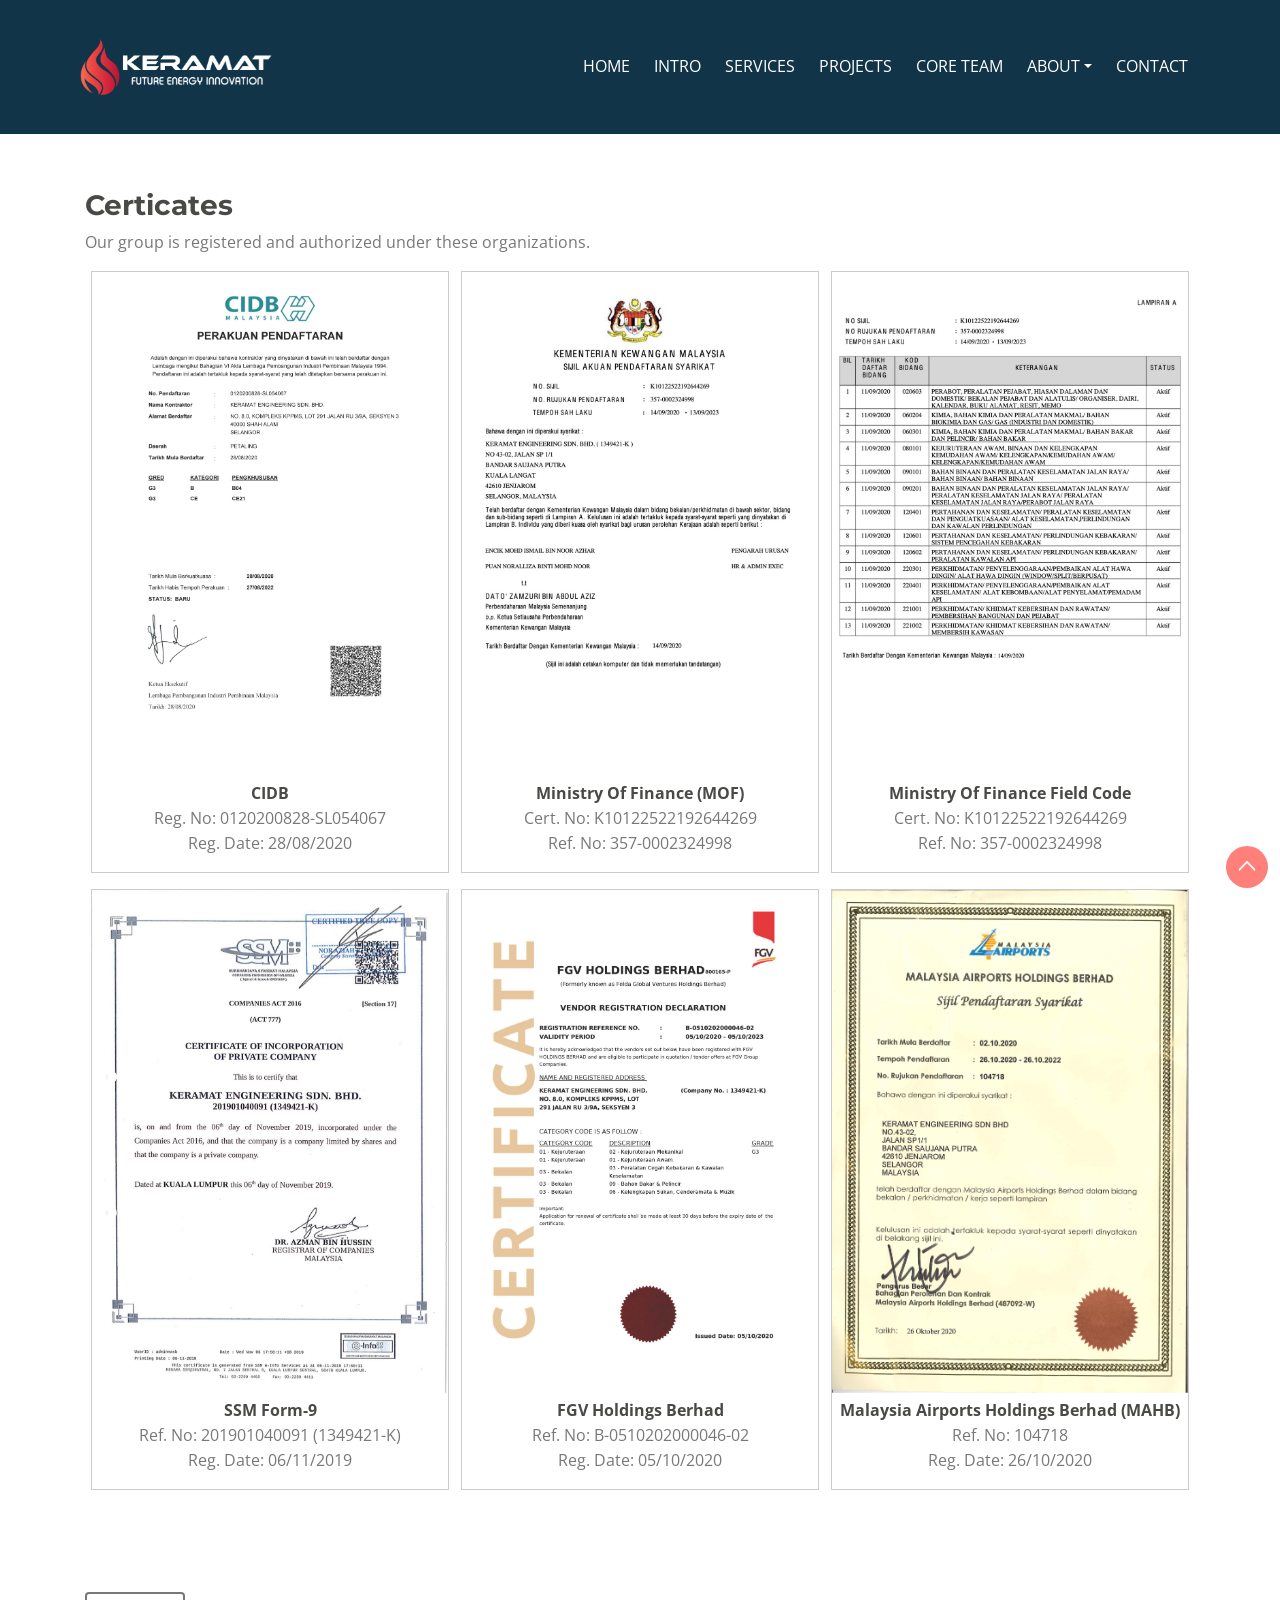
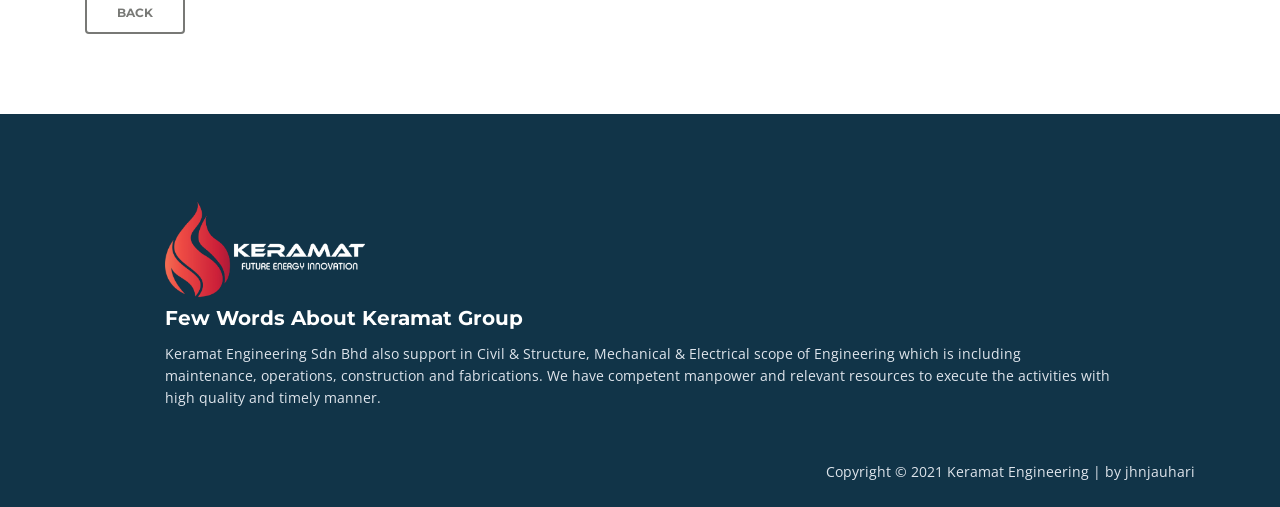
==== commit be114759: "edited footer" ====
--- a/certificates.html
+++ b/certificates.html
@@ -262,7 +262,7 @@
                     <div class="text-container about">
                         <img src="images/logo.png" width="200px" />
                         <h4>Few Words About Keramat Group</h4>
-                        <p class="white">Today, when it comes time to expand KERAMAT ENGINEERING SDN BHD's main activities for its companies is in the field of oil & gas industry, civil engineering, mechanical & electrical, road works and other related construction works and built this business to take the government's inspiration to become a more successful contractor in the future.</p>
+                        <p class="white">Keramat Engineering Sdn Bhd also support in Civil & Structure, Mechanical & Electrical scope of Engineering which is including maintenance, operations, construction and fabrications. We have competent manpower and relevant resources to execute the activities with high quality and timely manner.</p>
                     </div> <!-- end of text-container -->
                 </div> <!-- end of col -->
                 
--- a/css/styles.css
+++ b/css/styles.css
@@ -1495,7 +1495,6 @@
 .filter {
 	padding-top: 10.5rem;
 	padding-bottom: 7rem;
-	height: 100%;
 }
 
 .filter .section-title {
@@ -2225,6 +2224,8 @@
 	/* Projects */
 	.filter .element-item { 
 		width: 25%; 
+		border: 5px solid #fff;
+		padding: 2px;
 	}
 	
 	.filter .element-item .element-item-overlay { 
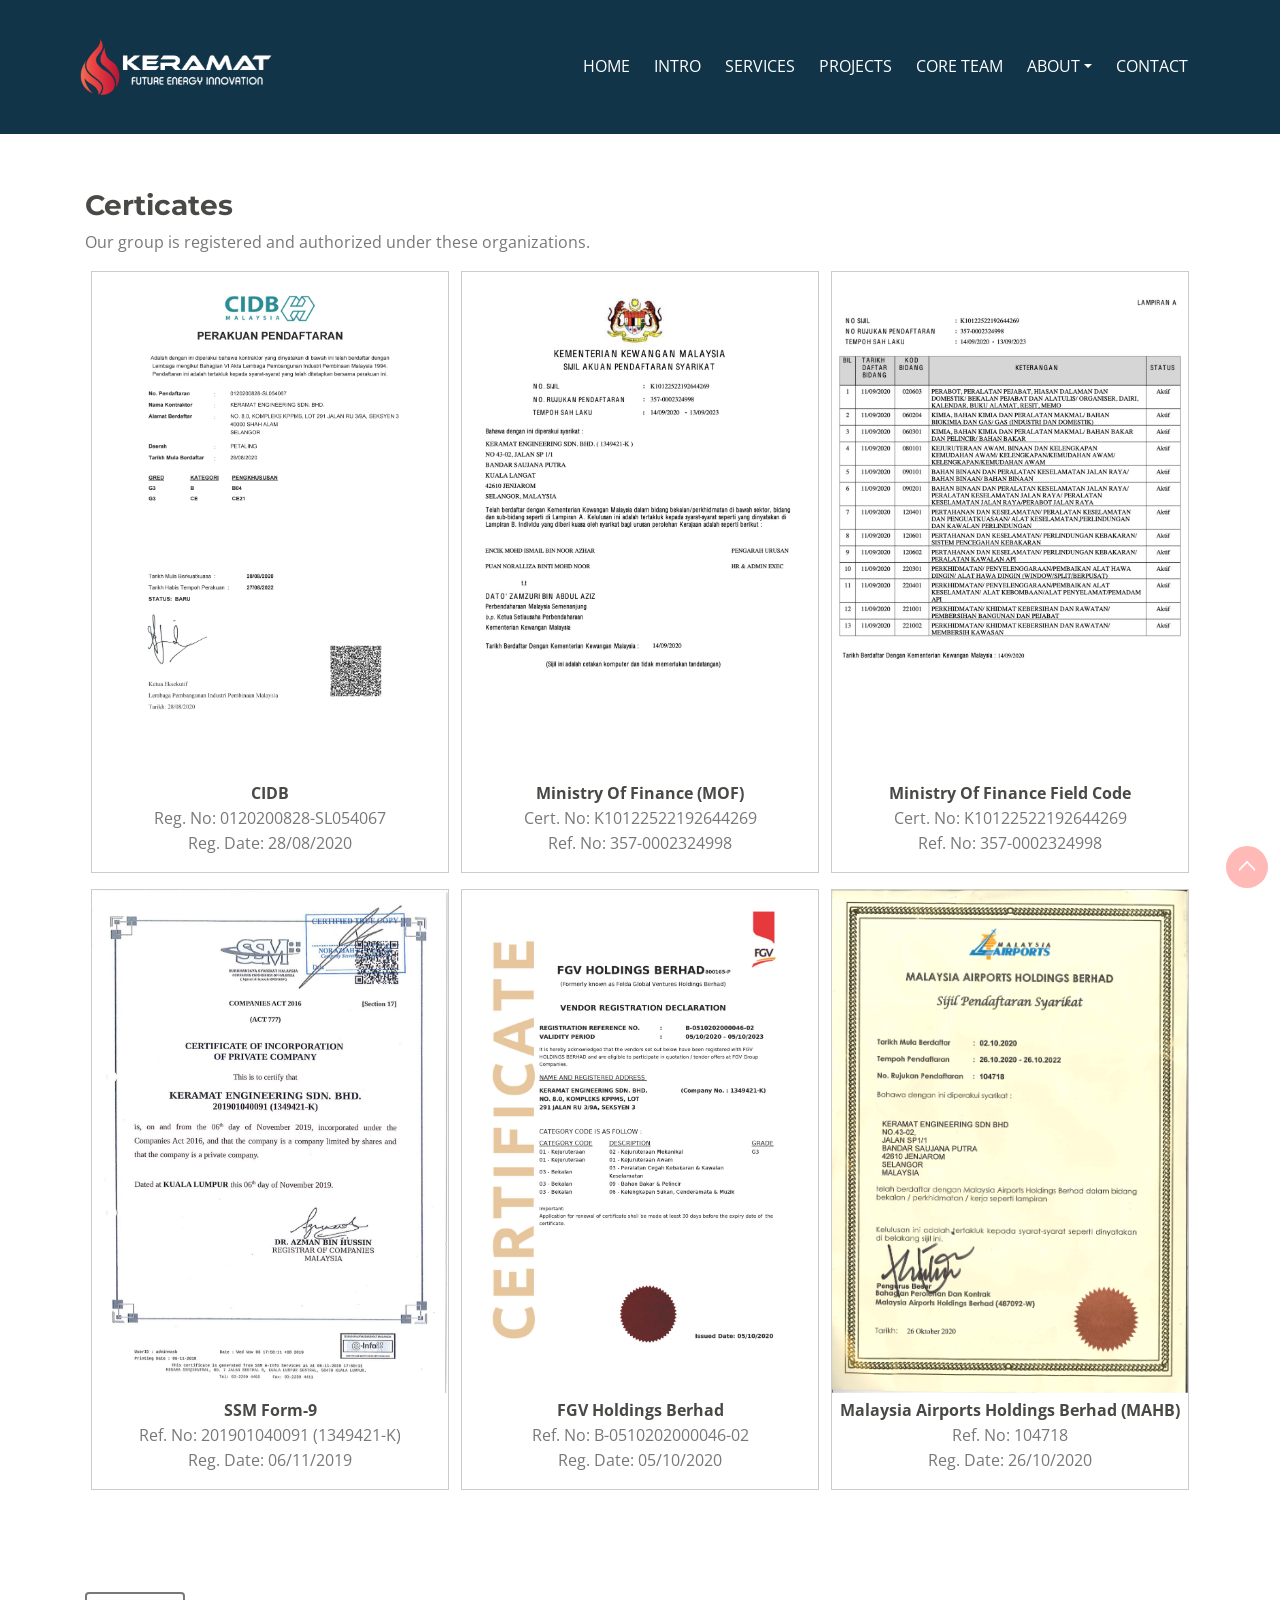
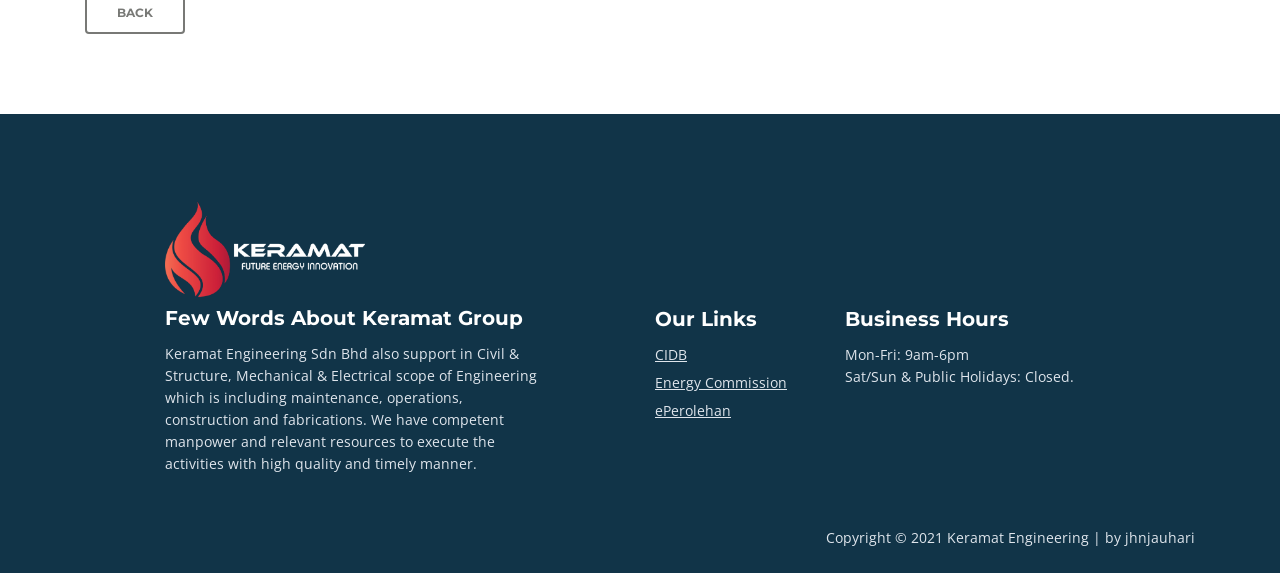
==== commit ac01e18e: "ammendments" ====
--- a/certificates.html
+++ b/certificates.html
@@ -258,13 +258,42 @@
              <div class="col-md-6">
                 </div> <!-- end of col -->
             <div class="row">
-                <div class="col-md-12">
+                <div class="col-md-6">
                     <div class="text-container about">
                         <img src="images/logo.png" width="200px" />
                         <h4>Few Words About Keramat Group</h4>
                         <p class="white">Keramat Engineering Sdn Bhd also support in Civil & Structure, Mechanical & Electrical scope of Engineering which is including maintenance, operations, construction and fabrications. We have competent manpower and relevant resources to execute the activities with high quality and timely manner.</p>
                     </div> <!-- end of text-container -->
                 </div> <!-- end of col -->
+
+                <div class="col-md-2">
+                    <div class="text-container">
+                        <h4>Our Links</h4>
+                        <ul class="list-unstyled li-space-lg white">
+                            <li>
+                                <a class="white" href="cims.cidb.gov.my">CIDB</a>
+                            </li>
+                            <li>
+                                <a class="white" href="https://www.st.gov.my">Energy Commission</a>
+                            </li>
+                            <li>
+                                <a class="white" href="https://www.eperolehan.gov.my">ePerolehan</a>
+                            </li>
+                        </ul>
+                    </div> <!-- end of text-container -->
+                </div> <!-- end of col -->
+                <div class="col-md-4">
+                    <div class="text-container">
+                        <h4>Business Hours</h4>
+                        <ul class="list-unstyled li-space-lg">
+                            <li>
+                                <p class="white">Mon-Fri: 9am-6pm
+                                <br>Sat/Sun & Public Holidays: Closed.</p>
+                            </li>
+                        </ul>
+                    </div> <!-- end of text-container -->
+                </div> <!-- end of col -->
+                
                 
             </div> <!-- end of row -->
         </div> <!-- end of container -->
--- a/css/styles.css
+++ b/css/styles.css
@@ -1106,6 +1106,7 @@
 	border-bottom-left-radius: 0.375rem;
 	border-bottom-right-radius: 0.375rem;
 	background-color: #fff;
+	height: 500px;
 }
 
 .cards-2 h3 {
@@ -1822,7 +1823,6 @@
 	padding-top: 6.625rem;
 	padding-bottom: 5.625rem;
 	background-color: #fbfbfb;
-	height: 100%;
 }
 
 .form-2 .text-container {
@@ -2411,7 +2411,7 @@
 
 	/* Details 1 */
 	.accordion {
-		height: 39.625rem;
+		height: 45.625rem;
 	}
 	
 	.accordion .area-1 {
@@ -2442,7 +2442,7 @@
 
 	/* Details 2 */
 	.tabs {
-		height: 36.125rem;
+		height: 40.125rem;
 	}
 
 	.tabs .area-1 {
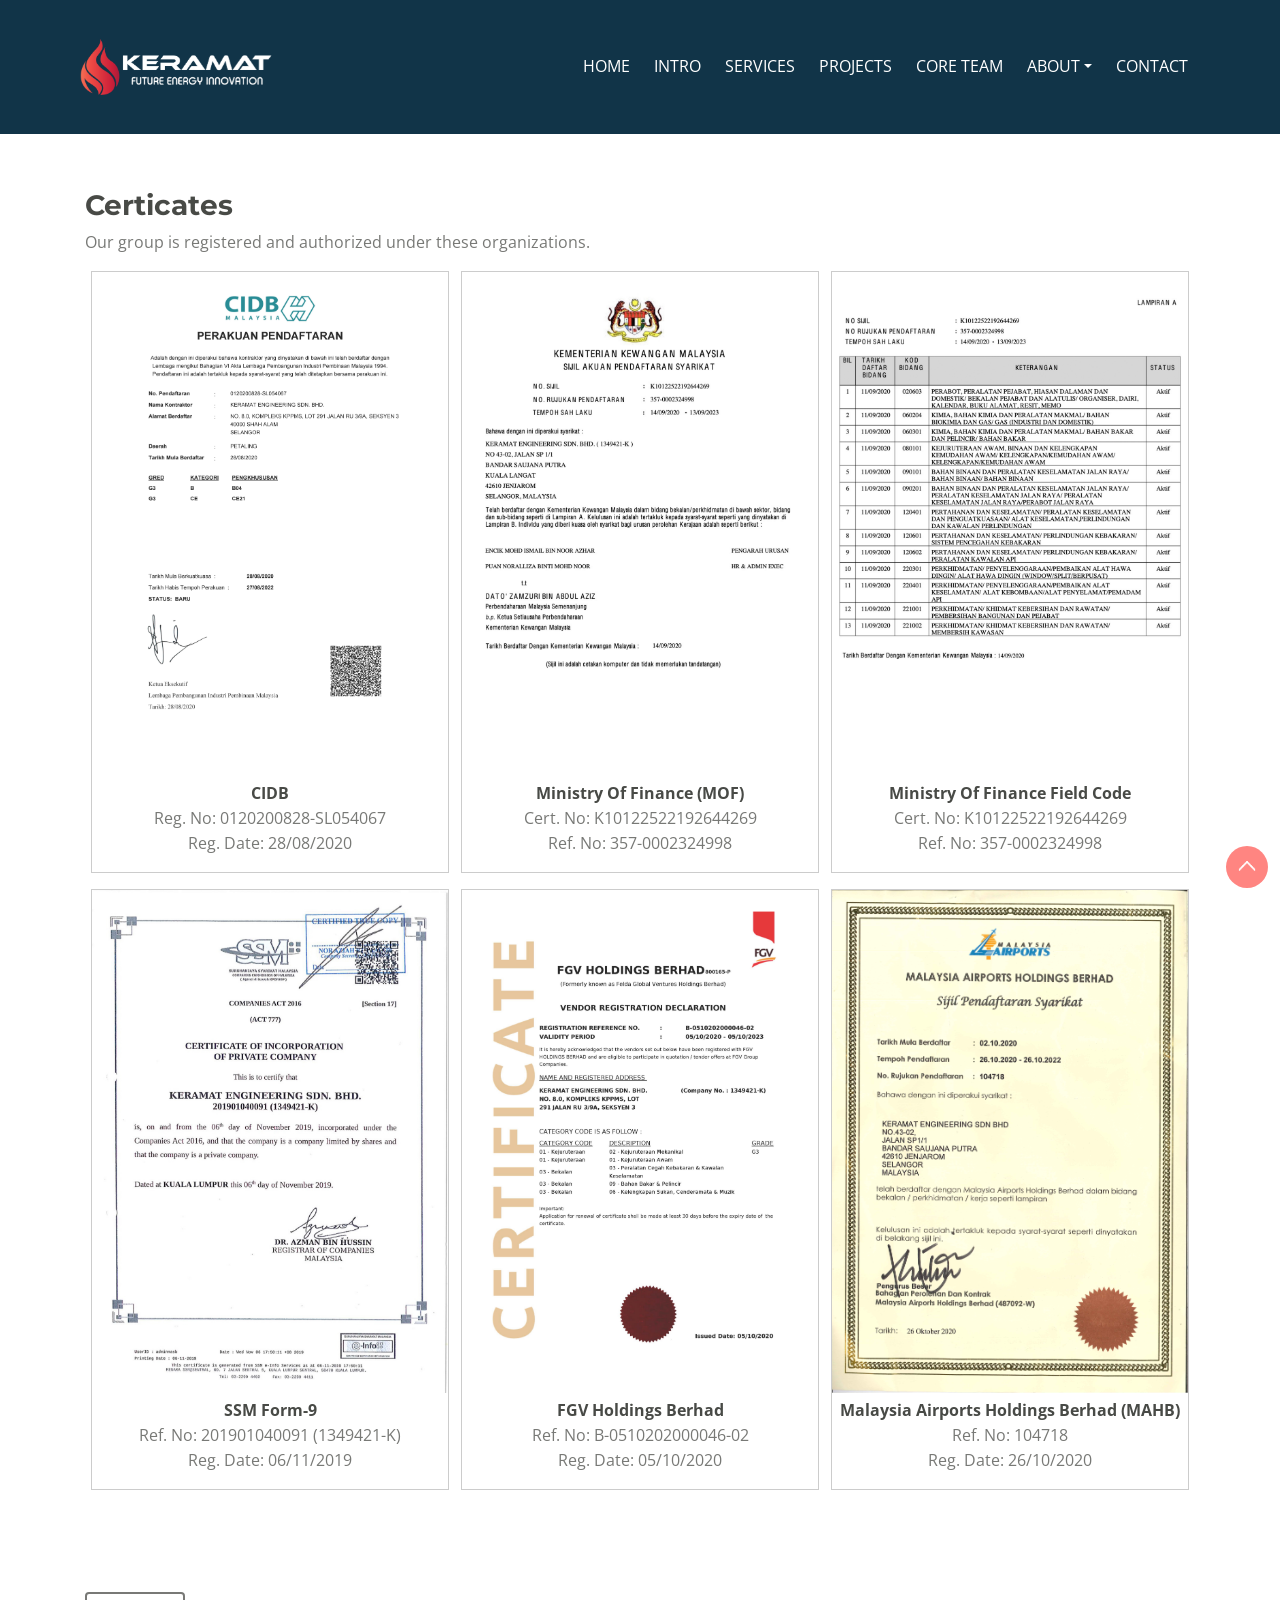
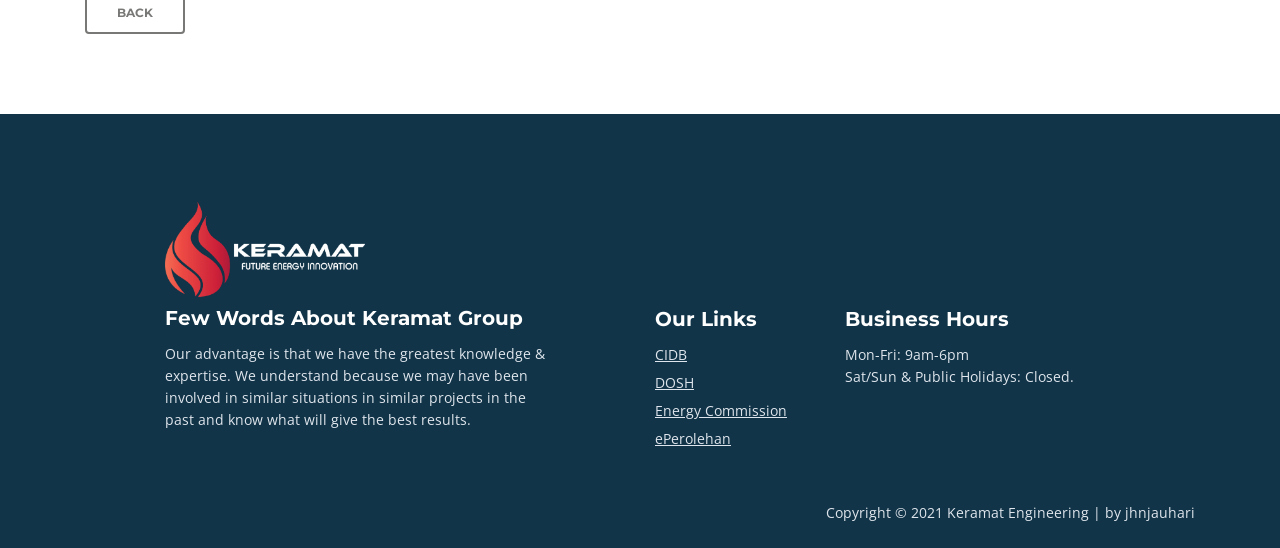
==== commit 7cb3d8a0: "16032021" ====
--- a/certificates.html
+++ b/certificates.html
@@ -262,7 +262,7 @@
                     <div class="text-container about">
                         <img src="images/logo.png" width="200px" />
                         <h4>Few Words About Keramat Group</h4>
-                        <p class="white">Keramat Engineering Sdn Bhd also support in Civil & Structure, Mechanical & Electrical scope of Engineering which is including maintenance, operations, construction and fabrications. We have competent manpower and relevant resources to execute the activities with high quality and timely manner.</p>
+                        <p class="white">Our advantage is that we have the greatest knowledge & expertise. We understand because we may have been involved in similar situations in similar projects in the past and know what will give the best results.</p>
                     </div> <!-- end of text-container -->
                 </div> <!-- end of col -->
 
@@ -271,7 +271,10 @@
                         <h4>Our Links</h4>
                         <ul class="list-unstyled li-space-lg white">
                             <li>
-                                <a class="white" href="cims.cidb.gov.my">CIDB</a>
+                                <a class="white" href="https://www.cidb.gov.my">CIDB</a>
+                            </li>
+                            <li>
+                                <a class="white" href="https://www.dosh.gov.my/index.php">DOSH</a>
                             </li>
                             <li>
                                 <a class="white" href="https://www.st.gov.my">Energy Commission</a>
--- a/css/styles.css
+++ b/css/styles.css
@@ -89,6 +89,8 @@
 	padding-bottom: 1rem;
         border-radius: 50%;
         animation: animate 3s linear infinite;
+        	animation-delay: 6s;
+
     }
 @keyframes animate {
     0%{
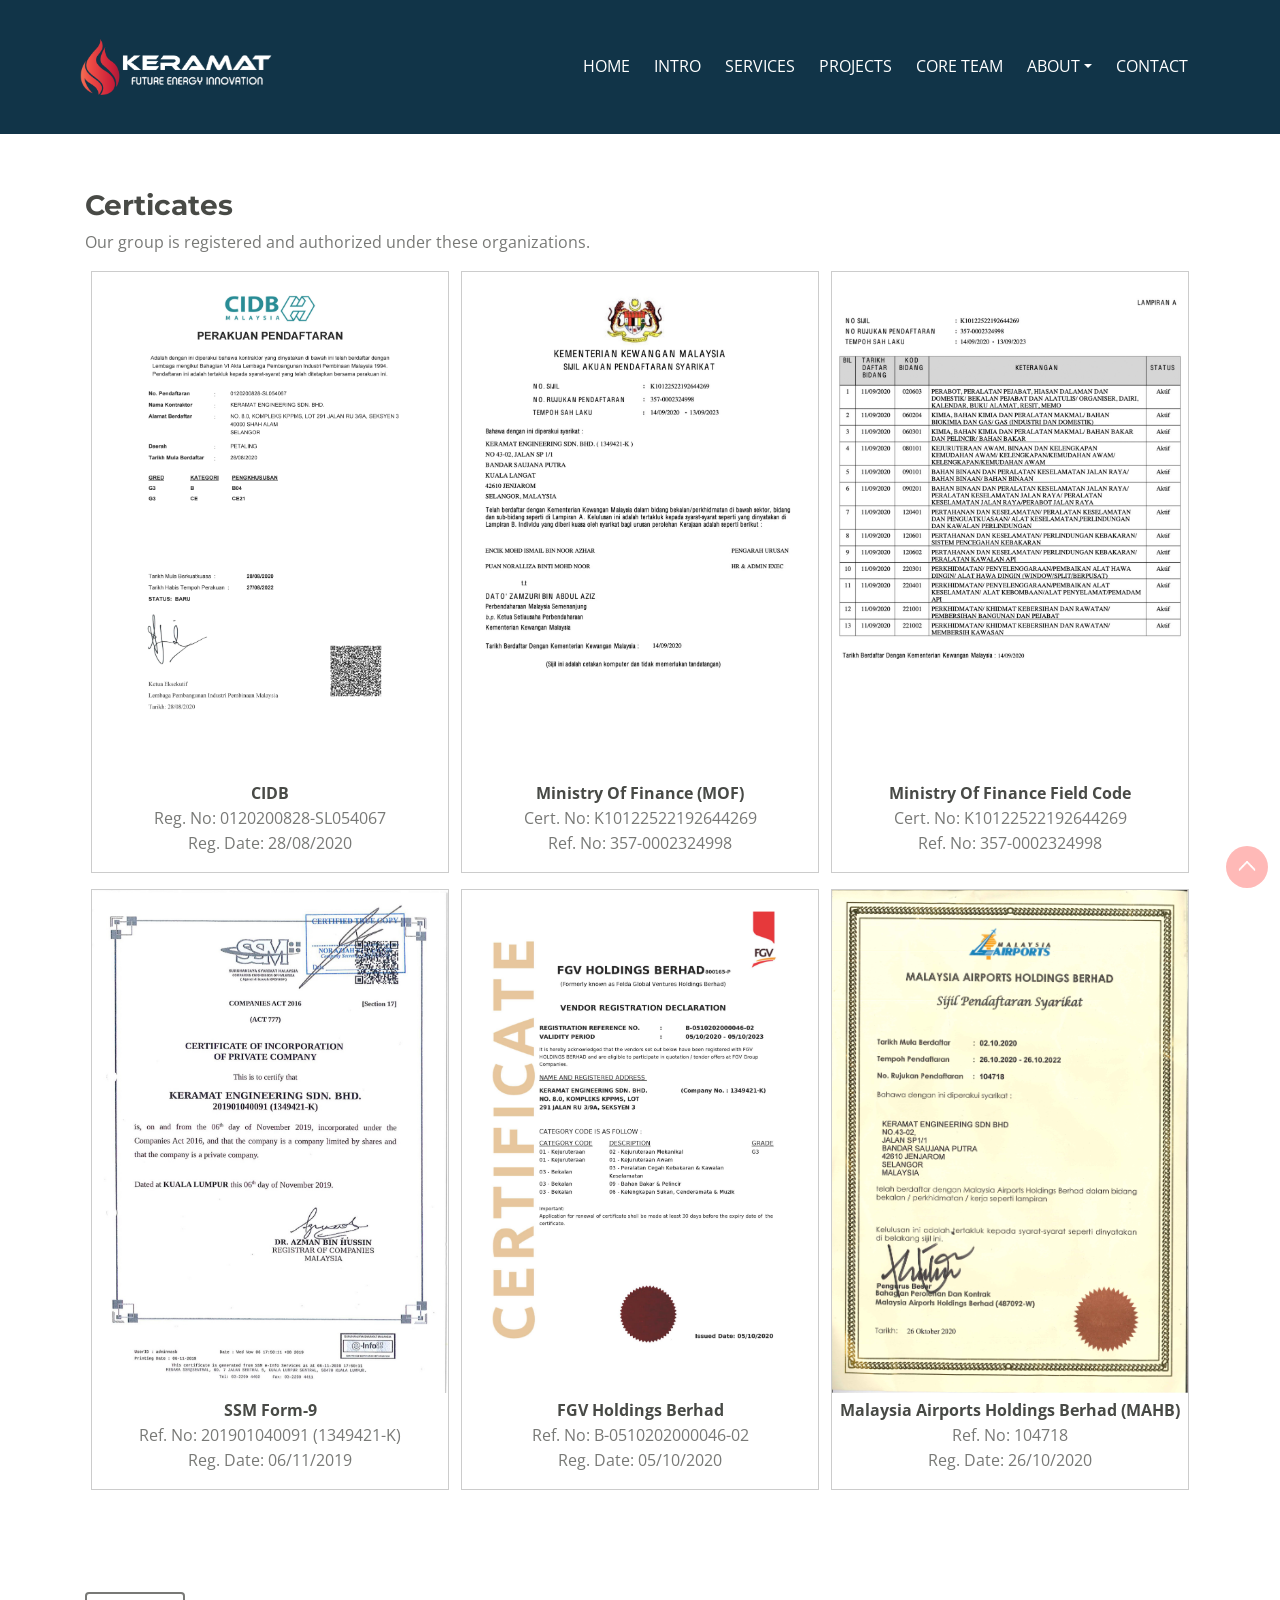
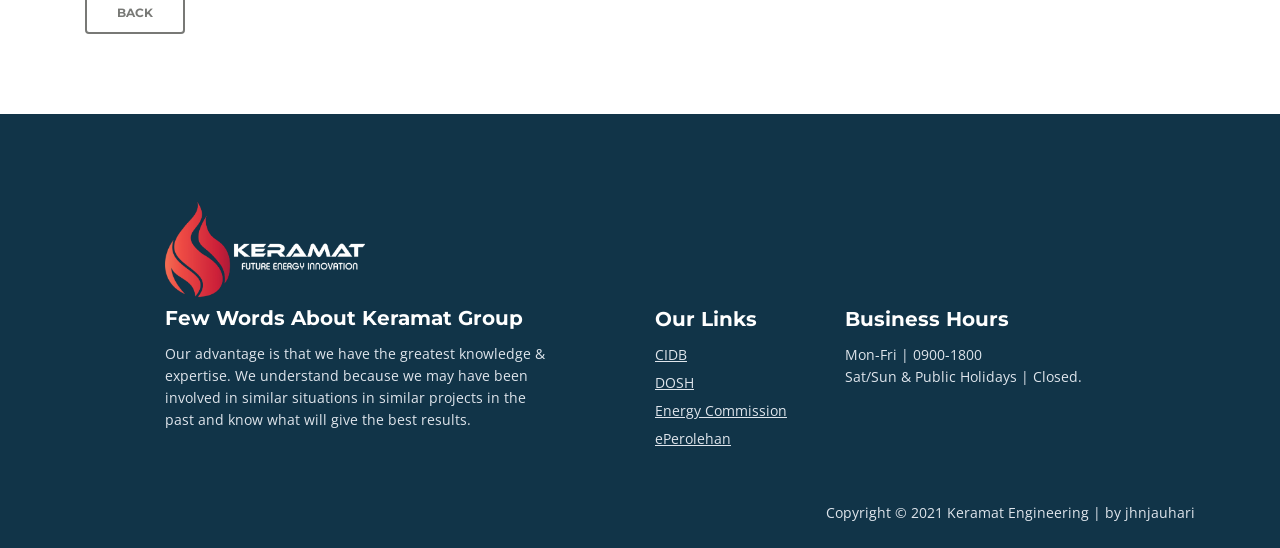
==== commit b30bb2c4: "changed office hours" ====
--- a/certificates.html
+++ b/certificates.html
@@ -290,8 +290,8 @@
                         <h4>Business Hours</h4>
                         <ul class="list-unstyled li-space-lg">
                             <li>
-                                <p class="white">Mon-Fri: 9am-6pm
-                                <br>Sat/Sun & Public Holidays: Closed.</p>
+                                <p class="white">Mon-Fri | 0900-1800
+                                <br>Sat/Sun & Public Holidays | Closed.</p>
                             </li>
                         </ul>
                     </div> <!-- end of text-container -->
--- a/css/styles.css
+++ b/css/styles.css
@@ -364,7 +364,7 @@
 .form-control-textarea {
 	display: block; /* used to eliminate a bottom gap difference between Chrome and IE/FF */
 	width: 100%;
-	height: 8rem; /* used instead of html rows to normalize height between Chrome and IE/FF */
+	height: 21rem; /* used instead of html rows to normalize height between Chrome and IE/FF */
 	padding-top: 1.25rem;
 	padding-left: 1.3125rem;
 	border: 1px solid #dadada;
@@ -448,10 +448,11 @@
 /* end of form success and error message formatting */
 
 .map-responsive{
-    overflow:hidden;
+    overflow: hidden;
+    padding-top: 5rem;
     padding-bottom:56.25%;
     position:relative;
-    height:0;
+    height:10;
 }
 .map-responsive iframe{
     left:0;
@@ -2259,6 +2260,7 @@
 
 	.form-2 .list-unstyled .address {
 		display: block;
+		position: bottom;
 	}
 	/* end of contact */
 
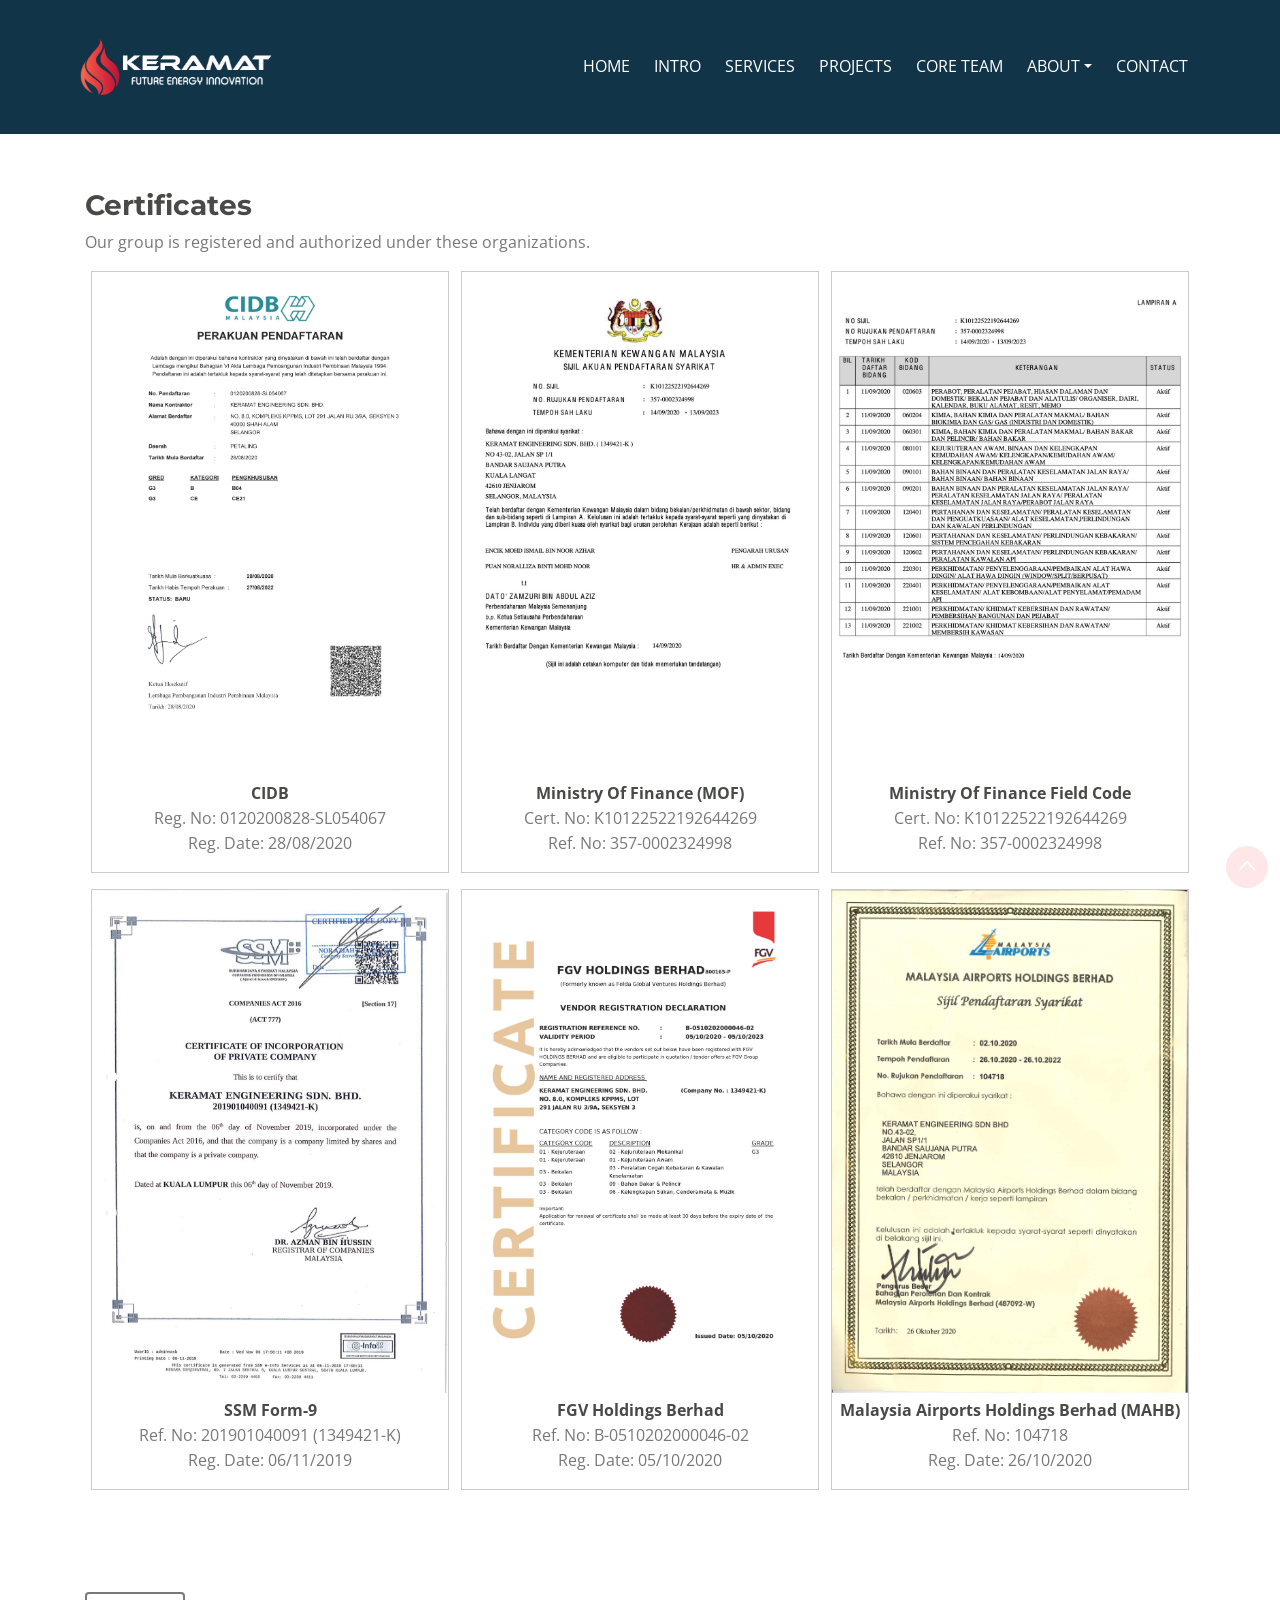
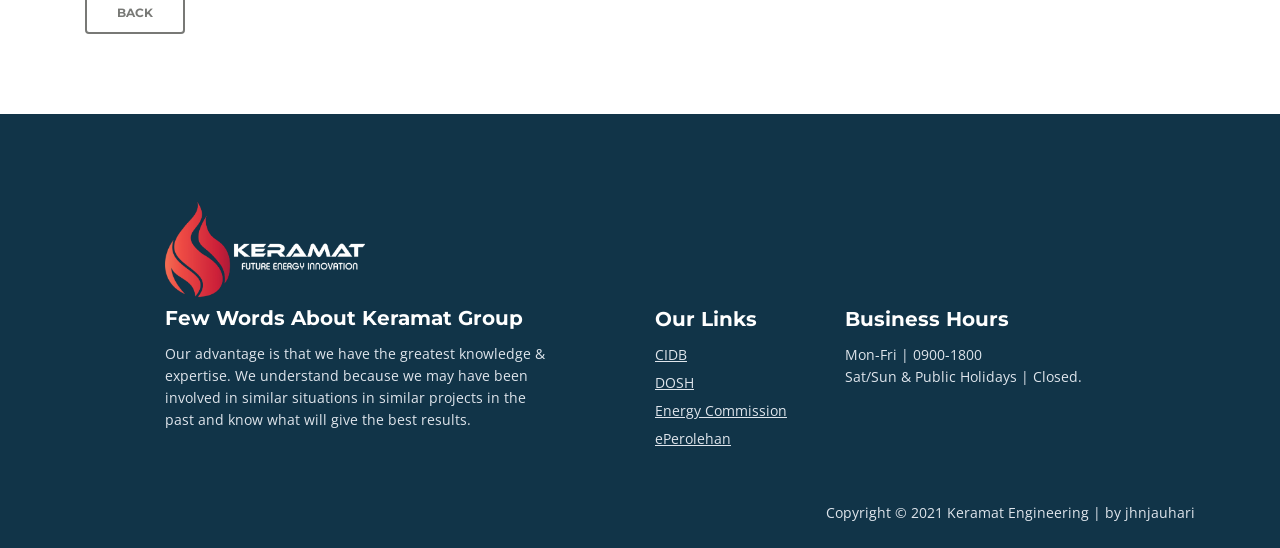
==== commit fc94714c: "edited typo" ====
--- a/certificates.html
+++ b/certificates.html
@@ -156,7 +156,7 @@
                 <div class="col-lg-12">
                     <div class="text-container">
 
-<h2>Certicates</h2>
+<h2>Certificates</h2>
 <p>Our group is registered and authorized under these organizations.</p>
 
 <div class="responsive">
--- a/css/styles.css
+++ b/css/styles.css
@@ -1157,7 +1157,6 @@
 /*     08. Details 1     */
 /*************************/
 .accordion .area-1 {
-	height: 27rem;
 	background: url('../images/details-1-background.jpg') center center no-repeat;
 	background-size: cover;
 }
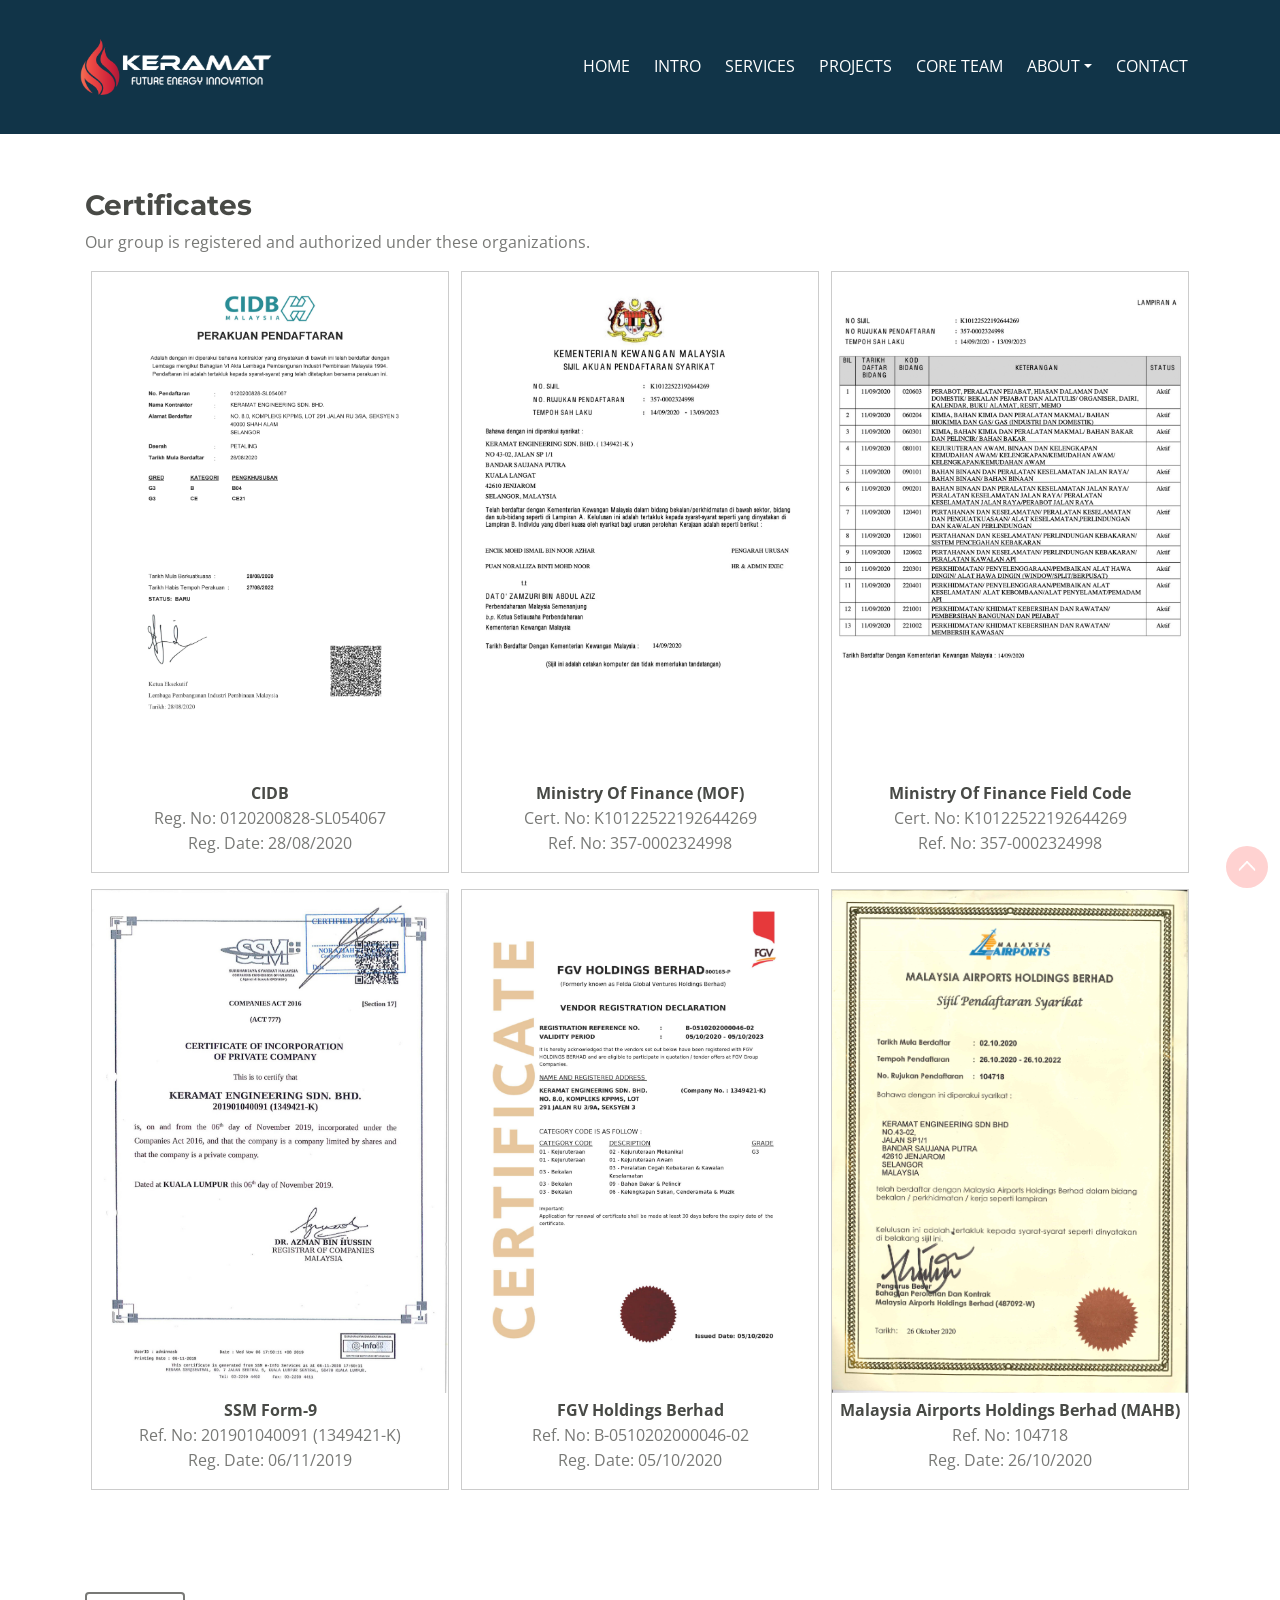
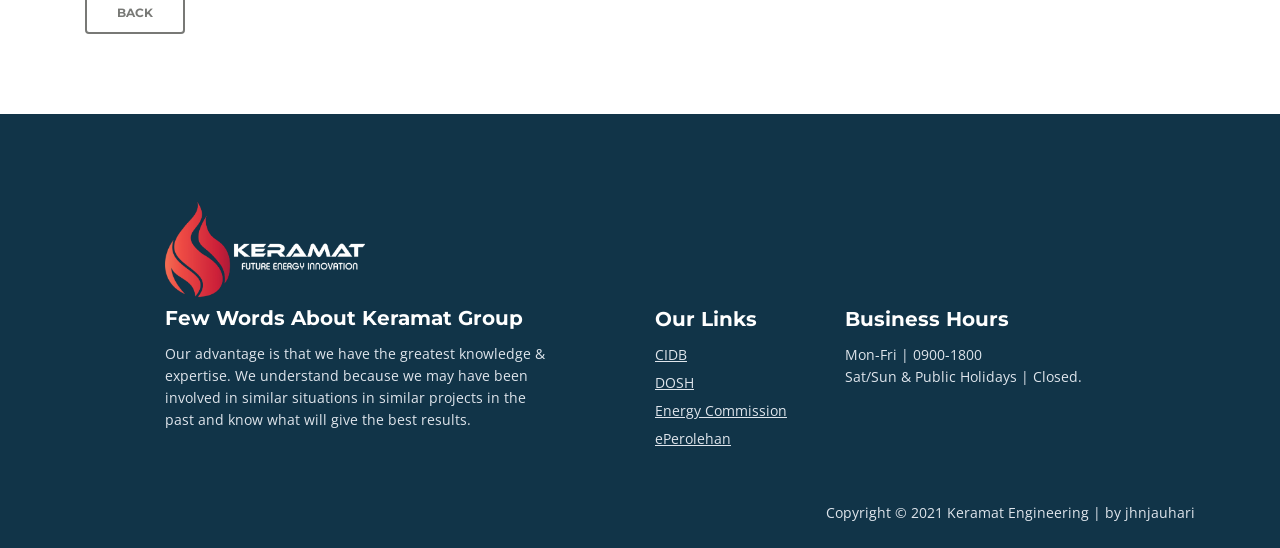
==== commit 3a3c3371: "updated seo tags" ====
--- a/certificates.html
+++ b/certificates.html
@@ -5,17 +5,23 @@
     <meta name="viewport" content="width=device-width, initial-scale=1, shrink-to-fit=no">
     
     <!-- SEO Meta Tags -->
-    <meta name="description" content="KERAMAT ENGINEERING SDN BHD was established in November 2019. We specialized in providing a wide range of Engineering and Maintenance services.">
-    <meta name="author" content="KERAMAT ENGINEERING">
-
-    <!-- OG Meta Tags to improve the way the post looks when you share the page on LinkedIn, Facebook, Google+ -->
-    <meta property="og:site_name" content="Keramat Engineering" /> <!-- website name -->
-    <meta property="og:site" content="" /> <!-- website link -->
-    <meta property="og:title" content="Keramat Engineering"/> <!-- title shown in the actual shared post -->
-    <meta property="og:description" content="" /> <!-- description shown in the actual shared post -->
-    <meta property="og:image" content="" /> <!-- image link, make sure it's jpg -->
-    <meta property="og:url" content="" /> <!-- where do you want your post to link to -->
-    <meta property="og:type" content="article" />
+    <!-- Primary Meta Tags -->
+<meta name="title" content="Future Energy Innovation">
+<meta name="description" content="KERAMAT ENGINEERING SDN BHD was established in November 2019. We specialized in providing a wide range of Engineering and Maintenance services.">
+
+<!-- Open Graph / Facebook -->
+<meta property="og:type" content="website">
+<meta property="og:url" content="http://keramatgroup.com/">
+<meta property="og:title" content="Future Energy Innovation">
+<meta property="og:description" content="KERAMAT ENGINEERING SDN BHD was established in November 2019. We specialized in providing a wide range of Engineering and Maintenance services.">
+<meta property="og:image" content="">
+
+<!-- Twitter -->
+<meta property="twitter:card" content="summary_large_image">
+<meta property="twitter:url" content="http://keramatgroup.com/">
+<meta property="twitter:title" content="Future Energy Innovation">
+<meta property="twitter:description" content="KERAMAT ENGINEERING SDN BHD was established in November 2019. We specialized in providing a wide range of Engineering and Maintenance services.">
+<meta property="twitter:image" content="">
 
     <!-- Website Title -->
     <title>Keramat Engineering</title>
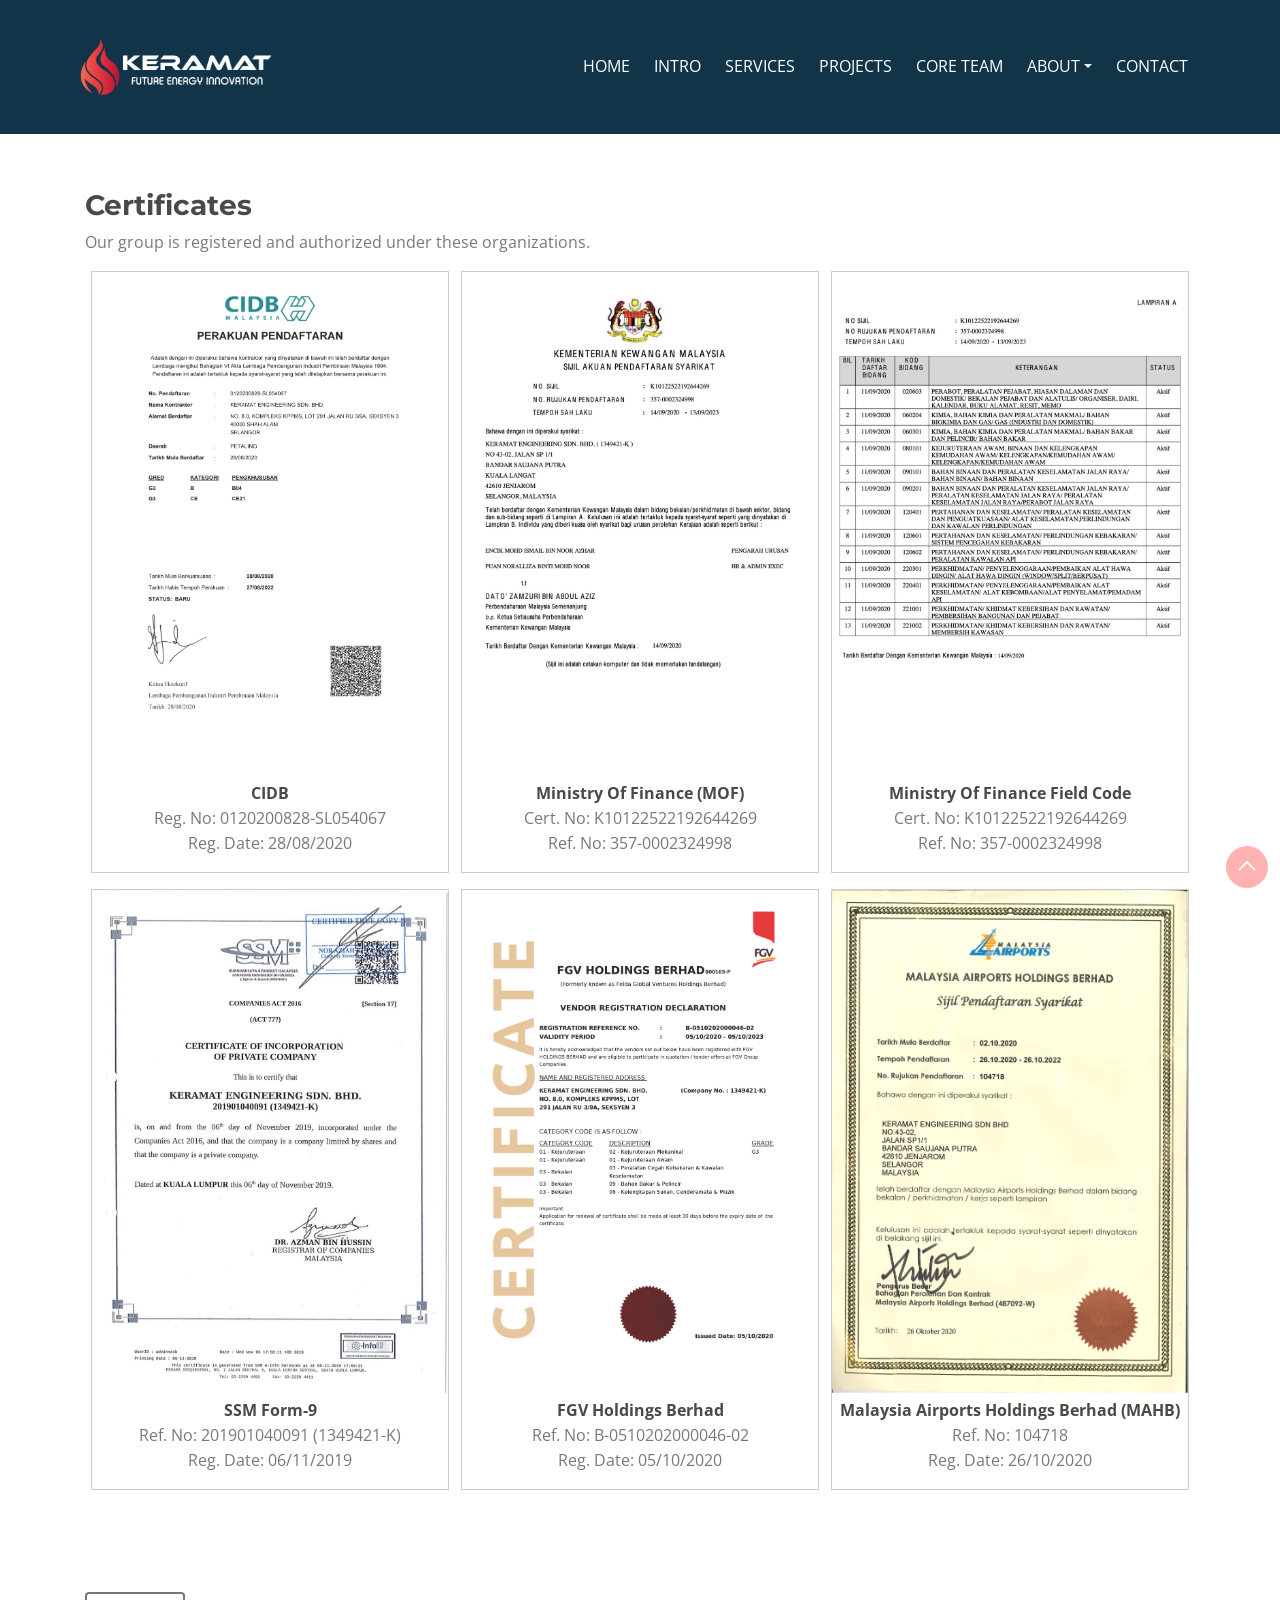
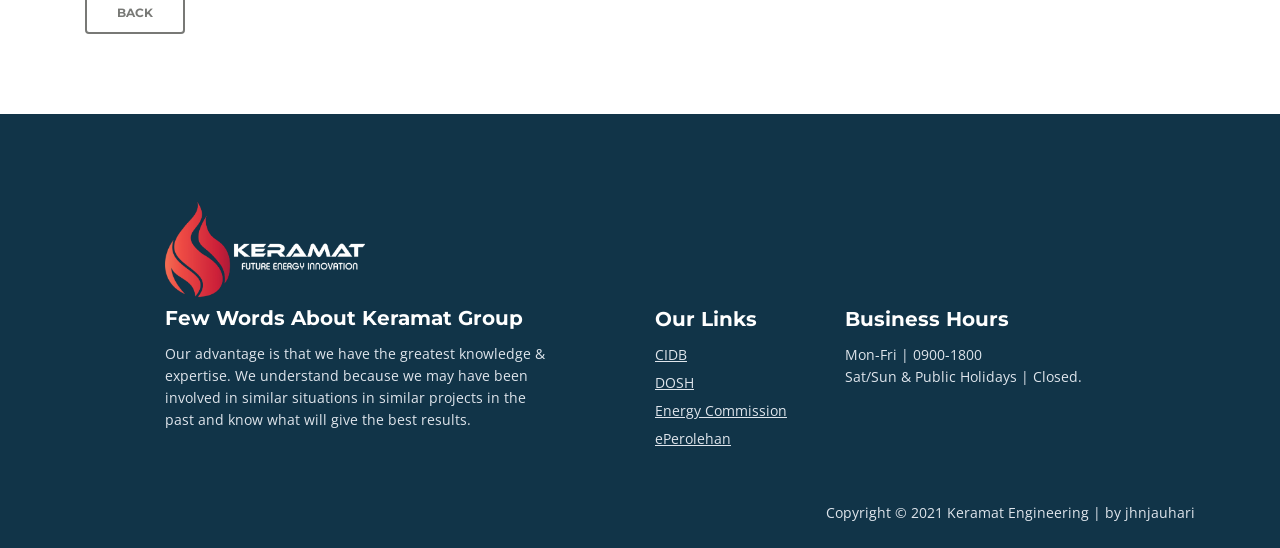
==== commit e2856ada: "added new tab on jhnjauhari" ====
--- a/certificates.html
+++ b/certificates.html
@@ -315,7 +315,7 @@
         <div class="container">
             <div class="row">
                 <div class="col-lg-12">
-                    <p class="p-small">Copyright © 2021 Keramat Engineering | by <a href="https://jhnjauhari.com">jhnjauhari</a></p>
+                    <p class="p-small">Copyright © 2021 Keramat Engineering | by <a href="https://jhnjauhari.com" target="_blank">jhnjauhari</a></p>
                 </div> <!-- end of col -->
             </div> <!-- enf of row -->
         </div> <!-- end of container -->
